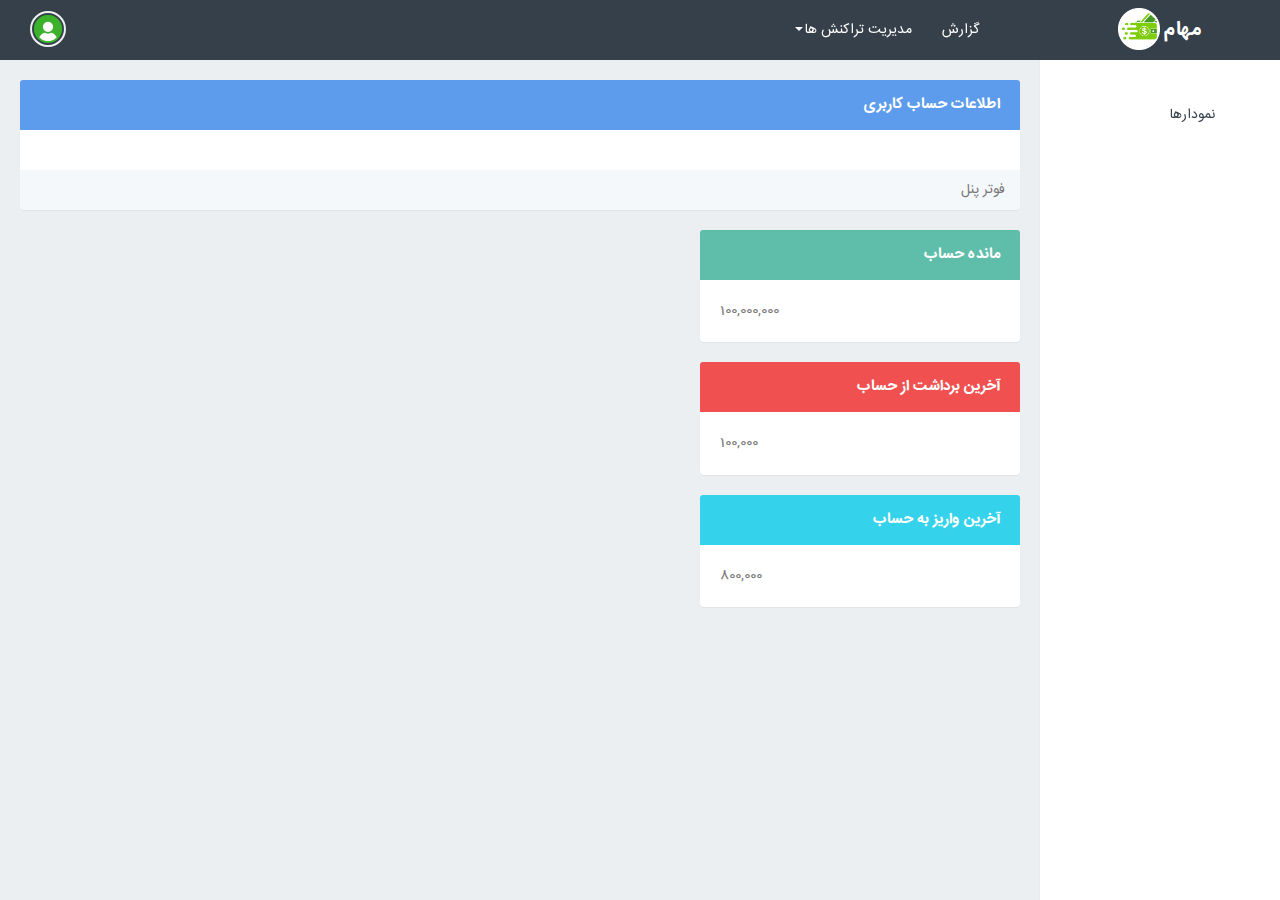
==== index.html @ 2d86f607 "initial commit" ====
<!DOCTYPE html>
<html>

<head>
    <meta charset="utf-8">
    <meta name="viewport" content="width=device-width, initial-scale=1.0">
    <meta name="description" content="A fully featured admin theme which can be used to build CRM, CMS, etc.">
    <meta name="author" content="Coderthemes">

    <link rel="shortcut icon" href="assets/images/favicon_1.png">

    <title>سامانه مدیریت مالی مهام</title>


    <link rel="stylesheet" href="assets/plugins/morris/morris.css">

    <link href="assets/css/bootstrap-rtl.min.css" rel="stylesheet" type="text/css" />
    <link href="assets/css/core.css" rel="stylesheet" type="text/css" />
    <link href="assets/css/components.css" rel="stylesheet" type="text/css" />
    <link href="assets/css/icons.css" rel="stylesheet" type="text/css" />
    <link href="assets/css/pages.css" rel="stylesheet" type="text/css" />
    <link href="assets/css/responsive.css" rel="stylesheet" type="text/css" />

    <script src="assets/js/modernizr.min.js"></script>

</head>

<body class="fixed-left">

    <!-- Begin page -->
    <div id="wrapper">

        <!-- Top Bar Start -->
        <div class="topbar">

            <!-- LOGO -->
            <div class="topbar-left">
                <div class="text-center">
                    <a href="index.html" class="logo"><span></i>مهام</span></a>
                    <!-- Image Logo here -->
                    <a href="index.html" class="logo">
                        <img src="assets/images/logo.png" height="42" />
                    </a>
                </div>
            </div>

            <!-- Button mobile view to collapse sidebar menu -->
            <div class="navbar navbar-default" role="navigation">
                <div class="container">
                    <div class="">
                        <div class="pull-left">
                            <button class="button-menu-mobile open-left waves-effect waves-light">
                                <i class="md md-menu"></i>
                            </button>
                            <span class="clearfix"></span>
                        </div>

                        <ul class="nav navbar-nav hidden-xs">
                            <li><a href="#" class="waves-effect waves-light">گزارش</a></li>
                            <li class="dropdown">
                                <a href="#" class="dropdown-toggle waves-effect waves-light" data-toggle="dropdown"
                                    role="button" aria-haspopup="true" aria-expanded="false">مدیریت تراکنش ها<span
                                        class="caret"></span></a>
                                <ul class="dropdown-menu">
                                    <li><a href="#">ایجاد تراکنش</a></li>
                                    <li><a href="#">مشاهده لیست تراکنش ها</a></li>
                                </ul>
                            </li>
                        </ul>



                        <ul class="nav navbar-nav navbar-right pull-right">
                            <li class="hidden-xs">
                                <a href="#" id="btn-fullscreen" class="waves-effect waves-light"><i
                                        class="icon-size-fullscreen"></i></a>
                            </li>
                            <li class="dropdown top-menu-item-xs">
                                <a href="" class="dropdown-toggle profile waves-effect waves-light"
                                    data-toggle="dropdown" aria-expanded="true"><img src="assets/images/user.png"
                                        alt="user-img" class="img-circle"> </a>
                            </li>
                        </ul>
                    </div>
                    <!--/.nav-collapse -->
                </div>
            </div>
        </div>
        <!-- Top Bar End -->
        <!-- ========== Left Sidebar Start ========== -->

        <div class="left side-menu">
            <div class="sidebar-inner slimscrollleft">
                <!--- Divider -->
                <div id="sidebar-menu">
                    <ul>

                        <li class="has_sub">
                            <a href="javascript:void(0);" class="waves-effect"><i class="ti-bar-chart"></i><span>
                                    نمودارها </span></a>
                            <ul class="list-unstyled">
                                <li><a href="#">نمودار واریز-برداشت</a></li>
                                <li><a href="#">نمودار هزینه ها</a></li>
                            </ul>
                        </li>
                    </ul>

                    <div class="clearfix"></div>
                </div>
                <div class="clearfix"></div>
            </div>
        </div>
        <!-- Left Sidebar End -->
        <div class="content-page">
            <!-- Start content -->
            <div class="content">
                <div class="container">
                    <div class="panel panel-color panel-primary">
                        <div class="panel-heading">
                            <h3 class="panel-title">اطلاعات حساب کاربری</h3>
                        </div>
                        <div class="panel-body">

                        </div>
                        <div class="panel-footer">
                            فوتر پنل
                        </div>
                    </div>
                    <div class="row">
                        <div class="col-lg-4">
                            <div class="panel panel-color panel-custom">
                                <div class="panel-heading">
                                    <h3 class="panel-title"> مانده حساب</h3>
                                </div>
                                <div class="panel-body">
                                    <p style="float:left;">100,000,000</p>
                                </div>
                            </div>
                        </div>
                    </div>
                    <div class="row">
                        <div class="col-lg-4">
                            <div class="panel panel-color panel-danger">
                                <div class="panel-heading">
                                    <h3 class="panel-title">آخرین برداشت از حساب</h3>
                                </div>
                                <div class="panel-body">
                                    <p style="float:left;">100,000</p>
                                </div>
                            </div>
                        </div>
                    </div>
                    <div class="row">
                        <div class="col-lg-4">
                            <div class="panel panel-color panel-info">
                                <div class="panel-heading">
                                    <h3 class="panel-title">آخرین واریز به حساب</h3>
                                </div>
                                <div class="panel-body">
                                    <p style="float:left;">800,000</p>
                                </div>
                            </div>
                        </div>
                    </div>
                </div>
            </div>
        </div>
    </div>


    <script>
        var resizefunc = [];
    </script>

    <!-- jQuery  -->
    <script src="assets/js/jquery.min.js"></script>
    <script src="assets/js/bootstrap-rtl.min.js"></script>
    <script src="assets/js/detect.js"></script>
    <script src="assets/js/fastclick.js"></script>
    <script src="assets/js/jquery.slimscroll.js"></script>
    <script src="assets/js/jquery.blockUI.js"></script>
    <script src="assets/js/waves.js"></script>
    <script src="assets/js/wow.min.js"></script>
    <script src="assets/js/jquery.nicescroll.js"></script>
    <script src="assets/js/jquery.scrollTo.min.js"></script>

    <script src="assets/plugins/jquery-knob/jquery.knob.js"></script>

    <!--Morris Chart-->
    <script src="assets/plugins/morris/morris.min.js"></script>
    <script src="assets/plugins/raphael/raphael-min.js"></script>

    <script src="assets/plugins/peity/jquery.peity.min.js"></script>

    <script src="assets/pages/jquery.dashboard_crm.js"></script>

    <script src="assets/js/jquery.core.js"></script>
    <script src="assets/js/jquery.app.js"></script>

    <script>
        $(function () {
            $(".knob").knob();
        });
    </script>

</html>
---- assets/css/core.css ----
@import url(https://fonts.googleapis.com/css?family=Noto+Sans:400,700);
@import url(https://fonts.googleapis.com/css?family=Source+Sans+Pro:400,600,700,300);
/*
Template Name: UBold Dashboard
Author: CoderThemes
Email: coderthemes@gmail.com
File: Core
*/
/* =============
  == Core List==

   - Common
   - Helper classes
   - Extra
   - Bootstrap Custom
   - Topbar, Leftbar and Rightbar
   - Animation (Some loader)
   - Waves effect
   - Print (Invoice css)

============= */
/* =============
   Common
============= */

  @font-face {
	font-family: 'IRANSans-web';
	src: url('fonts/IRANSansWeb(FaNum)_Bold.eot?#') format('eot'),  /* IE6–8 */
url('fonts/IRANSansWeb(FaNum)_Bold.woff2') format('woff2'),  /* Chrome36+, Opera24+*/
url('fonts/IRANSansWeb(FaNum)_Bold.woff') format('woff');  /* FF3.6+, IE9, Chrome6+, Saf5.1+*/
	font-weight: bold;
}

@font-face {
	font-family: 'IRANSans-web';
	src: url('fonts/IRANSansWeb(FaNum)_Light.eot?#') format('eot'),  /* IE6–8 */
url('fonts/IRANSansWeb(FaNum)_Light.woff2') format('woff2'),  /* Chrome36+, Opera24+*/
url('fonts/IRANSansWeb(FaNum)_Light.woff') format('woff');  /* FF3.6+, IE9, Chrome6+, Saf5.1+*/
	font-weight: 200;
}
@font-face {
	font-family: 'IRANSans-web';
	src: url('fonts/IRANSansWeb(FaNum).eot?#') format('eot'),  /* IE6–8 */
url('fonts/IRANSansWeb(FaNum).woff2') format('woff2'),  /* Chrome36+, Opera24+*/
url('fonts/IRANSansWeb(FaNum).woff') format('woff');  /* FF3.6+, IE9, Chrome6+, Saf5.1+*/
	font-weight: normal;
}

body {
  background: #ebeff2;
  font-family: 'IRANSans-web', 'Helvetica Neue', Helvetica, Arial, IRANSans-web;
  margin: 0;
  overflow-x: hidden;
  color: #797979;
}
html {
  position: relative;
  min-height: 100%;
  background: #ebeff2;
  direction: rtl;
}
h1,
h2,
h3,
h4,
h5,
h6 {
  color: #505458;
  font-family: "IRANSans-web", "Helvetica Neue", Helvetica, Arial, IRANSans-web;
  margin: 10px 0;
}
h1 {
  line-height: 43px;
}
h2 {
  line-height: 35px;
}
h3 {
  line-height: 30px;
}
h3 small {
  color: #444444;
}
h4 {
  line-height: 22px;
}
h4 small {
  color: #444444;
}
h5 {
  font-size: 15px;
}
h5 small {
  color: #444444;
}
p {
  line-height: 1.6;
}
* {
  outline: none !important;
}
b {
  font-weight: 600;
}
a:hover {
  outline: 0;
  text-decoration: none;
}
a:active {
  outline: 0;
  text-decoration: none;
}
a:focus {
  outline: 0;
  text-decoration: none;
}
.container {
  width: auto;
}
.container-alt {
  margin-left: auto;
  margin-right: auto;
  padding-left: 15px;
  padding-right: 15px;
}
/* Footer */
.footer {
  border-top: 1px solid rgba(0, 0, 0, 0.1);
  bottom: 0;
  color: #58666e;
  text-align: left !important;
  padding: 20px 30px;
  position: absolute;
  left: 0;
  right: 240px;
  font-size: 13px;
}
#wrapper {
  height: 100%;
  overflow: hidden;
  width: 100%;
}
.page {
  bottom: 0;
  left: 0;
  right: 0;
  top: 0;
}
/* Page titles */
.page-title {
  font-size: 20px;
  font-weight: 600;
  margin-bottom: 0px;
  margin-top: 7px;
}
.page-title-alt {
  margin-bottom: 23px;
  margin-top: 10px;
}
.page-header {
  border-bottom: 1px solid #DBDDDE;
}
.header-title {
  text-transform: uppercase;
  font-size: 16px;
  font-weight: 600;
  letter-spacing: 0.04em;
  line-height: 16px;
  margin-bottom: 8px;
}
.social-links li a {
  -webkit-border-radius: 50%;
  background: #EFF0F4;
  border-radius: 50%;
  color: #7A7676;
  display: inline-block;
  height: 30px;
  line-height: 30px;
  text-align: center;
  width: 30px;
}
/* =============
   Helper clasess
============= */
.p-0 {
  padding: 0 !important;
}
.p-5 {
  padding: 5px !important;
}
.p-20 {
  padding: 20px !important;
}
.p-30 {
  padding: 30px !important;
}
.p-l-0 {
  padding-right: 0 !important;
}
.p-l-15{padding-left:15px}
.p-r-0 {
  padding-left: 0 !important;
}
.p-r-15{padding-right:15px}
.p-t-0 {
  padding-top: 0 !important;
}
.p-t-10 {
  padding-top: 10px !important;
}
.p-b-0 {
  padding-bottom: 0 !important;
}
.p-b-10 {
  padding-bottom: 10px !important;
}
.p-l-r-10 {
  padding-left: 10px;
  padding-right: 10px;
}
.m-0 {
  margin: 0 !important;
}
.m-r-5 {
  margin-left: 5px !important;
}
.m-r-10 {
  margin-left: 10px !important;
}
.m-r-15 {
  margin-left: 15px !important;
}
.m-l-5 {
  margin-right: 5px !important;
}
.m-l-10 {
  margin-right: 10px !important;
}
.m-l-15 {
  margin-left: 15px !important;
}
.m-t-5 {
  margin-top: 5px !important;
}
.m-t-0 {
  margin-top: 0 !important;
}
.m-t-10 {
  margin-top: 10px !important;
}
.m-t-15 {
  margin-top: 15px !important;
}
.m-t-20 {
  margin-top: 20px !important;
}
.m-t-23 {
  margin-top: 23px !important;
}
.m-t-30 {
  margin-top: 30px !important;
}
.m-t-40 {
  margin-top: 40px !important;
}
.m-b-0 {
  margin-bottom: 0 !important;
}
.m-b-5 {
  margin-bottom: 5px !important;
}
.m-b-10 {
  margin-bottom: 10px !important;
}
.m-b-15 {
  margin-bottom: 15px !important;
}
.m-b-20 {
  margin-bottom: 20px !important;
}
.m-b-30 {
  margin-bottom: 30px !important;
}
.w-xs {
  min-width: 80px;
}
.w-sm {
  min-width: 95px;
}
.w-md {
  min-width: 110px;
}
.w-lg {
  min-width: 140px;
}
.m-h-40 {
  min-height: 40px;
}
.m-h-50 {
  min-height: 50px;
}
.l-h-34 {
  line-height: 34px;
}
.font-600 {
  font-weight: 600;
}
.font-bold {
  font-weight: 700;
}
.font-normal {
  font-weight: normal;
}
.font-light {
  font-weight: 300;
}
.font-13 {
  font-size: 13px !important;
}
.wrapper-md {
  padding: 20px;
}
.pull-in {
  margin-left: -15px;
  margin-right: -15px;
}
.pull-in-card {
  margin-left: -20px !important;
  margin-right: -20px !important;
}
.b-0 {
  border: none !important;
}
.vertical-middle {
  vertical-align: middle;
}
.b-r-0 {
  border-radius: 0px !important;
}
.bx-shadow {
  -moz-box-shadow: 0px 1px 2px 0px rgba(0, 0, 0, 0.1);
  -webkit-box-shadow: 0px 1px 2px 0px rgba(0, 0, 0, 0.1);
  box-shadow: 0px 1px 2px 0px rgba(0, 0, 0, 0.1);
}
.mx-box {
  max-height: 380px;
  min-height: 380px;
}
.thumb-sm {
  height: 32px;
  width: 32px;
}
.thumb-md {
  height: 48px;
  width: 48px;
}
.thumb-lg {
  height: 88px;
  width: 88px;
}
/* =============
   Extras
============= */
/* Table type box */
.table-box {
  display: table;
  height: 100%;
  width: 100%;
}
.table-box .table-detail {
  display: table-cell;
  vertical-align: middle;
}
/* Card Box */
.card-box {
  padding: 20px;
  border: 1px solid rgba(54, 64, 74, 0.05);
  -webkit-border-radius: 5px;
  border-radius: 5px;
  -moz-border-radius: 5px;
  background-clip: padding-box;
  margin-bottom: 20px;
  background-color: #ffffff;
}
/* Grid page */
.grid-structure .grid-container {
  background-color: #f4f8fb;
  margin-bottom: 10px;
  padding: 10px 20px;
}
/* Demo only */
.icon-list-demo div {
  cursor: pointer;
  line-height: 45px;
  white-space: nowrap;
  color: #75798B;
}
.icon-list-demo div:hover {
  color: #ffffff;
}
.icon-list-demo div p {
  margin-bottom: 0px;
  line-height: inherit;
}
.icon-list-demo i {
  -webkit-transition: all 0.2s;
  display: inline-block;
  font-size: 18px;
  margin: 0;
  text-align: center;
  transition: all 0.2s;
  vertical-align: middle;
  width: 40px;
}
.icon-list-demo .col-md-4 {
  -webkit-border-radius: 3px;
  border-radius: 3px;
  -moz-border-radius: 3px;
  background-clip: padding-box;
}
.icon-list-demo .col-md-4:hover {
  background-color: #5fbeaa;
}
.icon-list-demo .col-md-4:hover i {
  -o-transform: scale(2);
  -webkit-transform: scale(2);
  moz-transform: scale(2);
  transform: scale(2);
}
.button-list {
  margin-left: -8px;
  margin-bottom: -12px;
}
.button-list .btn {
  margin-bottom: 12px;
  margin-left: 8px;
}
/* =============
   Bootstrap-custom
============= */
.row {
  margin-right: -10px;
  margin-left: -10px;
}
.col-lg-1,
.col-lg-10,
.col-lg-11,
.col-lg-12,
.col-lg-2,
.col-lg-3,
.col-lg-4,
.col-lg-5,
.col-lg-6,
.col-lg-7,
.col-lg-8,
.col-lg-9,
.col-md-1,
.col-md-10,
.col-md-11,
.col-md-12,
.col-md-2,
.col-md-3,
.col-md-4,
.col-md-5,
.col-md-6,
.col-md-7,
.col-md-8,
.col-md-9,
.col-sm-1,
.col-sm-10,
.col-sm-11,
.col-sm-12,
.col-sm-2,
.col-sm-3,
.col-sm-4,
.col-sm-5,
.col-sm-6,
.col-sm-7,
.col-sm-8,
.col-sm-9,
.col-xs-1,
.col-xs-10,
.col-xs-11,
.col-xs-12,
.col-xs-2,
.col-xs-3,
.col-xs-4,
.col-xs-5,
.col-xs-6,
.col-xs-7,
.col-xs-8,
.col-xs-9 {
  padding-left: 10px;
  padding-right: 10px;
}
.breadcrumb {
  background-color: transparent;
  margin-bottom: 15px;
  padding-top: 10px;
  padding-left: 0px;
}
/* Dropdown */
.dropdown-menu {
  padding: 4px 0;
  transition: all 300ms ease;
  -moz-transition: all 300ms ease;
  -webkit-transition: all 300ms ease;
  -o-transition: all 300ms ease;
  -ms-transition: all 300ms ease;
  border: 0;
  box-shadow: 0 2px 5px 0 rgba(0, 0, 0, 0.26);
}
.dropdown-menu > li > a {
  padding: 6px 20px;
}
.dropdown-menu > .active > a,
.dropdown-menu > .active > a:hover,
.dropdown-menu > .active > a:focus {
  background-color: #f3f3f3;
  color: #36404a;
}
.dropup .dropdown-menu {
  box-shadow: 0px -1px 5px 0 rgba(0, 0, 0, 0.26);
}
/* Close Icon */
.close {
  opacity: .6;
}
/* Background colors */
.bg-custom {
  background-color: #5fbeaa !important;
}
.bg-primary {
  background-color: #5d9cec !important;
}
.bg-success {
  background-color: #81c868 !important;
}
.bg-info {
  background-color: #34d3eb !important;
}
.bg-warning {
  background-color: #ffbd4a !important;
}
.bg-danger {
  background-color: #f05050 !important;
}
.bg-muted {
  background-color: #f4f8fb !important;
}
.bg-inverse {
  background-color: #4c5667 !important;
}
.bg-purple {
  background-color: #7266ba !important;
}
.bg-pink {
  background-color: #fb6d9d !important;
}
.bg-white {
  background-color: #ffffff !important;
}
.bg-lightdark {
  background-color: #f4f8fb !important;
}
/* Text colors */
.text-custom {
  color: #5fbeaa;
}
.text-white {
  color: #ffffff;
}
.text-danger {
  color: #f05050;
}
.text-muted {
  color: #98a6ad;
}
.text-primary {
  color: #5d9cec;
}
.text-warning {
  color: #ffbd4a;
}
.text-success {
  color: #81c868;
}
.text-info {
  color: #34d3eb;
}
.text-inverse {
  color: #4c5667;
}
.text-pink {
  color: #fb6d9d;
}
.text-purple {
  color: #7266ba;
}
.text-dark {
  color: #797979 !important;
}
/* Form components */
textarea.form-control {
  min-height: 90px;
}
.form-control {
  background-color: #FFFFFF;
  border: 1px solid #E3E3E3;
  border-radius: 4px;
  color: #565656;
  padding: 7px 12px;
  height: 38px;
  max-width: 100%;
  -webkit-box-shadow: none;
  box-shadow: none;
  -webkit-transition: all 300ms linear;
  -moz-transition: all 300ms linear;
  -o-transition: all 300ms linear;
  -ms-transition: all 300ms linear;
  transition: all 300ms linear;
}
.form-control:focus {
  background-color: #FFFFFF;
  border: 1px solid #AAAAAA;
  -webkit-box-shadow: none;
  box-shadow: none;
  outline: 0 !important;
  color: #333333;
}
.input-lg {
  height: 46px;
  padding: 10px 16px;
  font-size: 18px;
  line-height: 1.3333333;
  border-radius: 6px;
}
.input-sm {
  height: 30px;
  padding: 5px 10px;
  font-size: 12px;
  line-height: 1.5;
  border-radius: 3px;
}
.form-horizontal .form-group {
  margin-left: -10px;
  margin-right: -10px;
}
.form-control-feedback {
  line-height: 38px !important;
}
.input-group-btn .btn {
  padding: 8px 12px;
}
.input-group-btn .btn-sm {
  padding: 5px 10px;
}
.input-group-btn .btn-lg {
  padding: 10px 17px;
}
/* Labels */
.label {
  font-weight: 600;
  letter-spacing: 0.05em;
  padding: .3em .6em .3em;
}
.label-default {
  background-color: #5fbeaa;
}
.label-primary {
  background-color: #5d9cec;
}
.label-success {
  background-color: #81c868;
}
.label-info {
  background-color: #34d3eb;
}
.label-warning {
  background-color: #ffbd4a;
}
.label-danger {
  background-color: #f05050;
}
.label-purple {
  background-color: #7266ba;
}
.label-pink {
  background-color: #fb6d9d;
}
.label-inverse {
  background-color: #4c5667;
}
/* Badge */
.badge {
  text-transform: uppercase;
  font-weight: 600;
  padding: 3px 5px;
  font-size: 12px;
  margin-top: 1px;
  background-color: #5fbeaa;
}
.badge-xs {
  font-size: 9px;
}
.badge-xs,
.badge-sm {
  -webkit-transform: translate(0, -2px);
  -ms-transform: translate(0, -2px);
  -o-transform: translate(0, -2px);
  transform: translate(0, -2px);
}
.badge-primary {
  background-color: #5d9cec;
}
.badge-success {
  background-color: #81c868;
}
.badge-info {
  background-color: #34d3eb;
}
.badge-warning {
  background-color: #ffbd4a;
}
.badge-danger {
  background-color: #f05050;
}
.badge-purple {
  background-color: #7266ba;
}
.badge-pink {
  background-color: #fb6d9d;
}
.badge-inverse {
  background-color: #4c5667;
}
/* Pagination/ Pager */
.pagination > li:first-child > a,
.pagination > li:first-child > span {
  border-bottom-left-radius: 3px;
  border-top-left-radius: 3px;
}
.pagination > li:last-child > a,
.pagination > li:last-child > span {
  border-bottom-right-radius: 3px;
  border-top-right-radius: 3px;
}
.pagination > li > a,
.pagination > li > span {
  color: #636e7b;
}
.pagination > li > a:hover,
.pagination > li > span:hover,
.pagination > li > a:focus,
.pagination > li > span:focus {
  background-color: #e4e7ea;
}
.pagination-split li {
  margin-left: 5px;
  display: inline-block;
  float: left;
}
.pagination-split li:first-child {
  margin-left: 0;
}
.pagination-split li a {
  -moz-border-radius: 3px;
  -webkit-border-radius: 3px;
  border-radius: 3px;
}
.pagination > .active > a,
.pagination > .active > span,
.pagination > .active > a:hover,
.pagination > .active > span:hover,
.pagination > .active > a:focus,
.pagination > .active > span:focus {
  background-color: #5fbeaa;
  border-color: #5fbeaa;
}
.pager li > a,
.pager li > span {
  -moz-border-radius: 3px;
  -webkit-border-radius: 3px;
  border-radius: 3px;
  color: #636e7b;
}
/* Tabs */
.tabs {
  background-color: #ffffff;
  margin: 0 auto;
  padding: 0px;
  position: relative;
  white-space: nowrap;
  width: 100%;
}
.tabs li.tab {
  background-color: #ffffff;
  display: block;
  float: left;
  margin: 0;
  text-align: center;
}
.tabs li.tab a {
  -moz-transition: color 0.28s ease;
  -ms-transition: color 0.28s ease;
  -o-transition: color 0.28s ease;
  -webkit-transition: color 0.28s ease;
  color: #ee6e73;
  display: block;
  height: 100%;
  text-decoration: none;
  transition: color 0.28s ease;
  width: 100%;
}
.tabs li.tab a.active {
  color: #5fbeaa !important;
}
.tabs .indicator {
  background-color: #5fbeaa;
  bottom: 0;
  height: 2px;
  position: absolute;
  will-change: left, right;
}
.tabs-top .indicator {
  top: 0;
}
.nav-pills li a {
  line-height: 36px !important;
}
.nav-pills li.active a {
  background-color: #5fbeaa !important;
}
.nav-pills li.active a:hover {
  background-color: #5fbeaa !important;
}
.nav-pills li.active a:focus {
  background-color: #5fbeaa !important;
}
.nav.nav-tabs + .tab-content {
  background: #ffffff;
  margin-bottom: 30px;
  padding: 30px;
}
.tabs-vertical-env {
  margin-bottom: 30px;
}
.tabs-vertical-env .tab-content {
  background: #ffffff;
  display: table-cell;
  margin-bottom: 30px;
  padding: 30px;
  vertical-align: top;
}
.tabs-vertical-env .nav.tabs-vertical {
  display: table-cell;
  min-width: 120px;
  vertical-align: top;
  width: 150px;
}
.tabs-vertical-env .nav.tabs-vertical li.active > a {
  background-color: #ffffff;
  border: 0;
}
.tabs-vertical-env .nav.tabs-vertical li > a {
  color: #333333;
  text-align: center;
  white-space: nowrap;
}
.nav.nav-tabs > li.active > a {
  background-color: #ffffff;
  border: 0;
}
.nav.nav-tabs > li > a,
.nav.tabs-vertical > li > a {
  background-color: transparent;
  border-radius: 0;
  border: none;
  color: #505461 !important;
  cursor: pointer;
  line-height: 50px;
  padding-left: 20px;
  padding-right: 20px;
  letter-spacing: 0.03em;
  font-weight: 600;
  text-transform: uppercase;
  font-family: "IRANSans-web", "Open Sans", "Helvetica Neue", Helvetica, Arial, IRANSans-web;
}
.nav.nav-tabs > li > a:hover,
.nav.tabs-vertical > li > a:hover {
  color: #5fbeaa !important;
}
.tab-content {
  box-shadow: 0 1px 1px rgba(0, 0, 0, 0.05);
  color: #777777;
}
.nav.nav-tabs > li:last-of-type a {
  margin-right: 0px;
}
.nav.nav-tabs {
  border-bottom: 0;
  box-shadow: 0 1px 1px rgba(0, 0, 0, 0.05);
}
.navtab-bg {
  background-color: #f4f8fb;
}
.nav-tabs.nav-justified > .active > a,
.nav-tabs.nav-justified > .active > a:hover,
.nav-tabs.nav-justified > .active > a:focus,
.tabs-vertical-env .nav.tabs-vertical li.active > a {
  border: none;
}
.nav-tabs > li.active > a,
.nav-tabs > li.active > a:focus,
.nav-tabs > li.active > a:hover,
.tabs-vertical > li.active > a,
.tabs-vertical > li.active > a:focus,
.tabs-vertical > li.active > a:hover {
  color: #5fbeaa !important;
}
/* List group */
.list-group-item {
  border: 1px solid #ebeff2;
}
/* Dropcap */
.dropcap {
  font-size: 3.1em;
}
.dropcap,
.dropcap-circle,
.dropcap-square {
  display: block;
  float: left;
  font-weight: 400;
  line-height: 36px;
  margin-right: 6px;
  text-shadow: none;
}
/* Alert */
.alert .btn {
  margin-top: 10px;
}
.alert-success {
  background-color: rgba(95, 190, 170, 0.3);
  border-color: rgba(95, 190, 170, 0.4);
  color: #44a692;
}
.alert-success .alert-link {
  color: #358272;
}
.alert-info {
  background-color: rgba(52, 211, 235, 0.2);
  border-color: rgba(52, 211, 235, 0.3);
  color: #34d3eb;
}
.alert-warning {
  background-color: rgba(255, 189, 74, 0.2);
  border-color: rgba(255, 189, 74, 0.3);
  color: #ffbd4a;
}
.alert-danger {
  background-color: rgba(240, 80, 80, 0.2);
  border-color: rgba(240, 80, 80, 0.3);
  color: #f05050;
}
/* Modals */
.modal .modal-dialog .modal-content {
  -moz-box-shadow: none;
  -webkit-box-shadow: none;
  border-color: #DDDDDD;
  border-radius: 2px;
  box-shadow: none;
  padding: 25px;
}
.modal .modal-dialog .modal-content .modal-header {
  border-bottom-width: 2px;
  margin: 0;
  padding: 0;
  padding-bottom: 15px;
}
.modal .modal-dialog .modal-content .modal-body {
  padding: 20px 0;
}
.modal .modal-dialog .modal-content .modal-footer {
  padding: 0;
  padding-top: 15px;
}
.modal-full {
  width: 98%;
}
.modal-content .nav.nav-tabs + .tab-content {
  margin-bottom: 0px;
}
.modal-content .panel-group {
  margin-bottom: 0px;
}
.modal-content .panel {
  border-top: none;
}
/* Custom-modal */
.modal-demo {
  background-color: #FFF;
  width: 600px;
  -webkit-border-radius: 4px;
  border-radius: 4px;
  -moz-border-radius: 4px;
  background-clip: padding-box;
  display: none;
}
.modal-demo .close {
  position: absolute;
  top: 15px;
  left: 25px;
  color: #eeeeee;
}
.custom-modal-title {
  padding: 15px 25px 15px 25px;
  line-height: 22px;
  font-size: 18px;
  background-color: #36404a;
  color: #ffffff;
  text-align: right;
  margin: 0px;
}
.custom-modal-text {
  padding: 20px;
}
.custombox-modal-flash .close,
.custombox-modal-rotatedown .close {
  top: 20px;
  z-index: 9999;
}
/* Tabs-Accordions */
.tabs-vertical-env .tab-content {
  margin-bottom: 0px;
}
.table > thead > tr > td.middle-align,
.table > tbody > tr > td.middle-align,
.table > .tfood > tr > td.middle-align,
.table > thead > tr > th.middle-align,
.table > tbody > tr > th.middle-align,
.table > .tfood > tr > th.middle-align {
  vertical-align: middle;
}
.list-group-item.active,
.list-group-item.active:hover,
.list-group-item.active:focus {
  background-color: #5fbeaa;
  border-color: #5fbeaa;
}
.nav-pills > .active > a > .badge {
  color: #5fbeaa;
}
.has-success .form-control {
  border-color: #81c868;
  box-shadow: none !important;
}
.has-warning .form-control {
  border-color: #ffbd4a;
  box-shadow: none !important;
}
.has-error .form-control {
  border-color: #f05050;
  box-shadow: none !important;
}
.input-group-addon {
  border-radius: 2px;
  border: 1px solid #eeeeee;
}
/* Tooltips */
.tooltip-inner {
  border-radius: 1px;
  padding: 6px 10px;
}
.jqstooltip {
  -webkit-box-sizing: content-box;
  -moz-box-sizing: content-box;
  box-sizing: content-box;
  width: auto!important;
  height: auto!important;
}
/* Popover */
.popover {
  font-family: inherit;
  border: none;
  direction: rtl;
  right: auto;
  -webkit-border-radius: 3px;
  border-radius: 3px;
  -moz-border-radius: 3px;
  background-clip: padding-box;
}
.popover .popover-title {
  background-color: transparent;
  color: #5fbeaa;
  font-weight: 600;
}
.popover.right > .arrow {
  border-left-color: transparent;
  border-right-color: transparent;
  left: -10px;
  right: auto;
}
/* Code */
code {
  color: #5d9cec;
  background-color: #f4f8fb;
  border-radius: 4px;
}
/* Pre */
pre {
  background-color: #f4f8fb;
  border: 1px solid #d4d8da;
}
/* Well */
.well {
  background-color: #f4f8fb;
  border: 1px solid #e4e4e4;
}
/* Carousel */
.carousel-control {
  width: 10%;
}
.carousel-control span {
  position: absolute;
  top: 50%;
  /* pushes the icon in the middle of the height */
  z-index: 5;
  display: inline-block;
  font-size: 30px;
}
.carousel-control.left {
  left: 0;
  right: auto;
}
/* Owl */
.slider-bg {
  background-size: cover !important;
  padding: 5.5% 4.5%;
}
/* Media */
.media {
  margin-bottom: 20px;
}
.media .media-heading {
  font-weight: 600;
  font-size: 16px;
}
.media:last-of-type {
  margin-bottom: 0px;
}
/*===================================
   Topbar,Left-sidebar,Right-sidebar
  ===================================*/
.topbar {
  left: 0px;
  position: fixed;
  right: 0;
  top: 0px;
  z-index: 999;
}
.topbar .topbar-left {
  float: right;
  position: relative;
  width: 240px;
  z-index: 1;
}
.topbar .topbar-left-sm {
  width: 180px;
}
.logo {
  color: #ffffff !important;
  font-size: 20px;
  font-weight: 700;
  letter-spacing: .05em;
  line-height: 60px;
  text-transform: uppercase;
}
.logo h1 {
  height: 50px;
  margin: 0px auto;
  text-align: center;
}
.logo i {
  color: #5fbeaa;
}
.logo .icon-c-logo {
  display: none;
}
.navbar-default {
  background-color: #36404a;
  border-radius: 0;
  border: none;
  margin-bottom: 0;
}
.navbar-default .navbar-nav > .open > a {
  background-color: rgba(255, 255, 255, 0.1);
}
.navbar-default .navbar-nav > .open > a:focus {
  background-color: rgba(255, 255, 255, 0.1);
}
.navbar-default .navbar-nav > .open > a:hover {
  background-color: rgba(255, 255, 255, 0.1);
}
.navbar-default .badge {
  position: absolute;
  top: 12px;
  right: 7px;
}
.nav > li > a {
  color: #ffffff !important;
  line-height: 60px;
  padding: 0 15px;
  position: relative;
}
.nav > li > a i {
  font-size: 16px;
}
.profile img {
  border: 2px solid #edf0f0;
  height: 36px;
  width: 36px;
}
.dropdown-menu-lg {
  width: 300px;
}
.dropdown-menu-lg .list-group {
  margin-bottom: 0;
}
.dropdown-menu-lg .list-group-item {
  border: none;
  padding: 10px 20px;
}
.dropdown-menu-lg .media-heading {
  margin-bottom: 0;
}
.dropdown-menu-lg .media-body p {
  color: #828282;
}
.notification-list {
  max-height: 230px;
}
.notification-list em {
  width: 30px;
  text-align: center;
  height: 30px;
  line-height: 28px;
  border-radius: 50%;
  margin-top: 4px;
}
.notification-list .media-body {
  display: inherit;
  width: auto;
  overflow: hidden;
  margin-left: 50px;
}
.notification-list .media-body h5 {
  text-overflow: ellipsis;
  white-space: nowrap;
  display: block;
  width: 100%;
  font-weight: normal;
  overflow: hidden;
}
.notifi-title {
  border-bottom: 1px solid rgba(0, 0, 0, 0.1);
  font-size: 15px;
  text-transform: uppercase;
  font-weight: 600;
  padding: 11px 20px 15px;
  color: #4c5667;
  font-family: "IRANSans-web", "Helvetica Neue", Helvetica, Arial, IRANSans-web;
}
.noti-primary {
  color: #5d9cec;
  border: 2px solid #5d9cec;
}
.noti-success {
  color: #81c868;
  border: 2px solid #81c868;
}
.noti-info {
  color: #34d3eb;
  border: 2px solid #34d3eb;
}
.noti-warning {
  color: #ffbd4a;
  border: 2px solid #ffbd4a;
}
.noti-danger {
  color: #f05050;
  border: 2px solid #f05050;
}
.noti-dark {
  color: #36404a;
  border: 2px solid #36404a;
}
.noti-purple {
  color: #7266ba;
  border: 2px solid #7266ba;
}
.noti-pink {
  color: #fb6d9d;
  border: 2px solid #fb6d9d;
}
.noti-custom {
  color: #5fbeaa;
  border: 2px solid #5fbeaa;
}
.noti-inverse {
  color: #4c5667;
  border: 2px solid #4c5667;
}
.navbar-nav {
  margin: 0;
}
.side-menu {
  bottom: 0;
  top: 0;
  width: 240px;
  z-index: 2;
}
.side-menu.left {
  background: #ffffff;
  box-shadow: 0 1px 1px rgba(0, 0, 0, 0.1);
  position: absolute;
  top: 60px;
}
body.fixed-left .side-menu.left {
  bottom: 50px;
  height: 100%;
  margin-bottom: -70px;
  margin-top: 0;
  padding-bottom: 70px;
  position: fixed;
}
.content-page {
  margin-right: 240px;
  overflow: hidden;
}
.content-page > .content {
  margin-bottom: 60px;
  margin-top: 60px;
  padding: 20px 5px 15px 5px;
}
.button-menu-mobile {
  background: transparent;
  border: none;
  color: rgba(255, 255, 255, 0.7);
  font-size: 20px;
  line-height: 60px;
  padding: 0 15px;
}
.button-menu-mobile:hover {
  color: #ffffff;
}
.sidebar-inner {
  height: 100%;
}
#sidebar-menu,
#sidebar-menu ul,
#sidebar-menu li,
#sidebar-menu a {
  border: 0;
  font-weight: normal;
  line-height: 1;
  list-style: none;
  margin: 0;
  padding: 0;
  position: relative;
  text-decoration: none;
}
#sidebar-menu {
  padding-bottom: 30px;
  padding-top: 30px;
  width: 100%;
}
#sidebar-menu .nav > li > a .badge {
  position: absolute;
  right: 10px;
  top: 12px;
}
#sidebar-menu a {
  line-height: 1.3;
}
#sidebar-menu ul ul {
  display: none;
}
#sidebar-menu ul ul li {
  border-top: 0;
}
#sidebar-menu ul ul li.active a {
  color: #5fbeaa;
}
#sidebar-menu ul ul a {
  color: #75798B;
  display: block;
  padding: 10px 65px 10px 20px;
}
#sidebar-menu ul ul a:hover {
  color: #5fbeaa;
}
#sidebar-menu ul ul a i {
  margin-right: 5px;
}
#sidebar-menu ul ul ul a {
  padding-left: 80px;
}
#sidebar-menu .label {
  margin-top: 2px;
}
#sidebar-menu .subdrop {
  background: #f4f8fb !important;
  border-right: 3px solid #5fbeaa;
  color: #5fbeaa !important;
}
#sidebar-menu > ul > li > a {
  color: #36404a;
  display: block;
  padding: 12px 20px;
  margin: 4px 0;
  border-right: 3px solid #ffffff;
}
#sidebar-menu > ul > li > a:hover {
  color: #5fbeaa;
  text-decoration: none;
}
#sidebar-menu > ul > li > a > span {
  vertical-align: middle;
}
#sidebar-menu ul li .menu-arrow {
  -webkit-transition: -webkit-transform 0.15s;
  -o-transition: -o-transform 0.15s;
  transition: transform .15s;
  position: absolute;
  left: 15px;
  display: inline-block;
  font-family: 'Material Design Iconic Font';
  text-rendering: auto;
  line-height: 18px;
  font-size: 16px;
  -webkit-font-smoothing: antialiased;
  -moz-osx-font-smoothing: grayscale;
  -webkit-transform: translate(0, 0);
  -ms-transform: translate(0, 0);
  -o-transform: translate(0, 0);
  transform: translate(0, 0);
  color: #98a6ad;
}
#sidebar-menu ul li .menu-arrow:before {
  content: "\f1b5";
}
#sidebar-menu ul li a.subdrop .menu-arrow {
  -ms-transform: rotate(-90deg);
  -webkit-transform: rotate(-90deg);
  -o-transform: rotate(-90deg);
  transform: rotate(-90deg);
}
#sidebar-menu ul li a i {
  display: inline-block;
  font-size: 16px;
  line-height: 17px;
  margin-right: 3px;
  margin-left: 15px;
  text-align: center;
  vertical-align: middle;
  width: 20px;
}
#sidebar-menu ul li a i.md {
  font-size: 18px;
}
#sidebar-menu > ul > li > a > i.i-right {
  float: left;
  margin: 3px 0 0 0;
}
#sidebar-menu > ul > li > a.active {
  background: #f4f8fb !important;
  border-right: 3px solid #5fbeaa;
  color: #5fbeaa !important;
}
.menu-title {
  padding: 12px 20px !important;
  letter-spacing: .035em;
  pointer-events: none;
  cursor: default;
  font-size: 13px;
}
/* Small Menu */
.side-menu-sm {
  width: 180px;
  text-align: center;
}
.side-menu-sm #sidebar-menu > ul > li > a > i {
  display: block;
  font-size: 18px;
  line-height: 24px;
  width: 100%;
  margin: 0;
}
.side-menu-sm #sidebar-menu ul ul a {
  padding: 10px 20px 10px 20px;
}
.side-menu-sm + .content-page .footer {
  right: 180px;
}
#wrapper.enlarged .side-menu-sm {
  text-align: right;
}
#wrapper.enlarged .side-menu-sm #sidebar-menu ul li a i {
  display: inline-block;
  font-size: 18px;
  line-height: 17px;
  margin-left: 3px;
  margin-right: 15px;
  vertical-align: middle;
  width: 20px;
}
.side-menu-sm + .content-page {
  margin-right: 180px;
}
/* Header 2 */
.page-header-2 {
  background: #E3E7EC;
  border-bottom: 1px solid #dee2e8;
  margin: -25px -20px 22px -20px;
  padding: 25px 20px 0 20px;
}
#wrapper.enlarged .menu-title,
#wrapper.enlarged .menu-arrow {
  display: none !important;
}
#wrapper.enlarged #sidebar-menu ul ul {
  border: 2px solid #f4f8fb;
  margin-top: -5px;
  padding-top: 5px;
  z-index: 9999;
  background-color: #ffffff;
}
#wrapper.enlarged .left.side-menu {
  width: 70px;
  z-index: 5;
}
#wrapper.enlarged .left.side-menu #sidebar-menu > ul > li > a {
  padding: 15px 20px;
}
#wrapper.enlarged .left.side-menu #sidebar-menu > ul > li > a:hover {
  background: #f4f8fb!important;
}
#wrapper.enlarged .left.side-menu #sidebar-menu > ul > li > a:active {
  background: #f4f8fb!important;
}
#wrapper.enlarged .left.side-menu #sidebar-menu > ul > li > a:focus {
  background: #f4f8fb!important;
}
#wrapper.enlarged .left.side-menu #sidebar-menu > ul > li > a i {
  margin-left: 40px !important;
  margin-right: 2px;
  font-size: 20px;
}
#wrapper.enlarged .left.side-menu .label {
  position: absolute;
  top: 5px;
  right: 35px;
  text-indent: 0;
  display: block !important;
  padding: .2em .6em .3em !important;
}
#wrapper.enlarged .left.side-menu #sidebar-menu ul > li {
  position: relative;
  white-space: nowrap;
}
#wrapper.enlarged .left.side-menu #sidebar-menu ul > li:hover > a {
  position: relative;
  width: 260px;
  background: #f4f8fb;
  color: #5fbeaa;
  border-color: #5fbeaa;
}
#wrapper.enlarged .left.side-menu #sidebar-menu ul > li:hover > ul {
  display: block;
  right: 70px;
  position: absolute;
  width: 190px;
}
#wrapper.enlarged .left.side-menu #sidebar-menu ul > li:hover > ul a {
  background: #ffffff;
  box-shadow: none;
  padding-right: 15px;
  position: relative;
  width: 186px;
  z-index: 6;
}
#wrapper.enlarged .left.side-menu #sidebar-menu ul > li:hover > ul a:hover {
  color: #5fbeaa;
}
#wrapper.enlarged .left.side-menu #sidebar-menu ul > li:hover a span {
  display: inline;
}
#wrapper.enlarged .left.side-menu #sidebar-menu li .show-menu + ul {
  display: block;
  left: 70px;
  position: absolute;
  width: 190px;
}
#wrapper.enlarged .left.side-menu #sidebar-menu li .show-menu + ul a {
  background: #ffffff;
  box-shadow: none;
  padding-left: 15px;
  position: relative;
  width: 186px;
  z-index: 6;
}
#wrapper.enlarged .left.side-menu #sidebar-menu li .show-menu + ul a:hover {
  color: #5fbeaa;
}
#wrapper.enlarged .left.side-menu #sidebar-menu a.subdrop {
  color: #5fbeaa !important;
}
#wrapper.enlarged .left.side-menu #sidebar-menu ul > li > ul {
  display: none;
}
#wrapper.enlarged .left.side-menu #sidebar-menu ul ul li:hover > ul {
  display: block;
  left: 190px;
  margin-top: -36px;
  position: absolute;
  width: 190px;
}
#wrapper.enlarged .left.side-menu #sidebar-menu ul ul li > a span.pull-right {
  -ms-transform: rotate(270deg);
  -webkit-transform: rotate(270deg);
  position: absolute;
  right: 20px;
  top: 12px;
  transform: rotate(270deg);
}
#wrapper.enlarged .left.side-menu #sidebar-menu ul ul li.active a {
  color: #5fbeaa;
}
#wrapper.enlarged .left.side-menu #sidebar-menu ul > li > a span {
  display: none;
  padding-left: 10px;
}
#wrapper.enlarged .left.side-menu .user-details {
  display: none;
}
#wrapper.enlarged .content-page {
  margin-right: 70px;
}
#wrapper.enlarged .footer {
  right: 70px;
}
#wrapper.enlarged .topbar .topbar-left {
  width: 70px !important;
}
#wrapper.enlarged .topbar .topbar-left .logo span {
  display: none;
  opacity: 0;
}
#wrapper.enlarged .topbar .topbar-left .logo .icon-c-logo {
  display: block;
  line-height: 60px;
}
#wrapper.enlarged #sidebar-menu > ul > li:hover > a.open :after {
  display: none;
}
#wrapper.enlarged #sidebar-menu > ul > li:hover > a.active :after {
  display: none;
}
#wrapper.enlarged .tips-box {
  display: none;
}
.tips-box .portlet {
  -webkit-box-shadow: 0px 0px 7px 1px rgba(0, 0, 0, 0.05);
  -moz-box-shadow: 0px 0px 7px 1px rgba(0, 0, 0, 0.05);
  box-shadow: 0px 0px 7px 1px rgba(0, 0, 0, 0.05);
}
.user-details {
  padding: 20px;
  padding-bottom: 0px;
  position: relative;
}
.user-details img {
  position: relative;
  z-index: 9999;
}
.user-details .user-info {
  color: #444444;
  margin-left: 60px;
  position: relative;
  z-index: 99999;
}
.user-details .user-info a.dropdown-toggle {
  color: #797979;
  display: block;
  font-family: 'Roboto', IRANSans-web;
  font-size: 16px;
  font-weight: 600;
  padding-top: 5px;
}
#wrapper.right-bar-enabled .right-bar {
  left: 0;
}
/* Right sidebar */
.side-bar.right-bar {
  float: right !important;
  left: -266px;
  top: 60px;
}
.side-bar {
  -moz-transition: all 200ms ease-out;
  -webkit-transition: all 200ms ease-out;
  background-color: #ffffff;
  box-shadow: 0px 0px 8px 1px rgba(0, 0, 0, 0.1);
  display: block;
  float: left;
  height: 100%;
  overflow-y: auto;
  position: fixed;
  transition: all 200ms ease-out;
  width: 240px;
}
.right-bar {
  background: #ffffff !important;
  z-index: 99 !important;
}
.right-bar h4 {
  border-bottom: 1px solid #eeeeee;
  padding-bottom: 10px;
}
.contact-list {
  max-height: 600px;
}
.contact-list .list-group-item {
  border: none;
}
.contact-list .list-group-item:hover {
  background: #ebeff2;
}
.contact-list i.offline {
  color: #f05050 !important;
}
.contact-list i.away {
  color: #ffbd4a;
}
.contacts-list .avatar {
  display: inline-block;
  float: right;
  margin-left: 5px;
  width: 30px;
}
.contacts-list .avatar img {
  border-radius: 50%;
  width: 100%;
}
.contacts-list .list-group-item span.name {
  color: #707780;
  display: inline-block;
  float: right;
  overflow: hidden;
  padding-right: 5px;
  padding-top: 6px;
  text-overflow: ellipsis;
  white-space: nowrap;
  width: 130px;
}
.contacts-list i {
  color: #7a8c9a;
  float: left;
  font-size: 9px;
  line-height: 30px;
}
.contacts-list i.online {
  color: #a0d269;
}
.contacts-list i.offline {
  color: #f05050 !important;
}
.contacts-list i.away {
  color: #ffbd4a;
}
.app-search {
  position: relative;
  margin: 15px 10px 15px 0;
}
.app-search a {
  position: absolute;
  top: 5px;
  left: 20px;
  color: #c4c4cd;
}
.app-search .form-control,
.app-search .form-control:focus {
  border: none;
  font-size: 13px;
  color: #ffffff;
  padding-right: 20px;
  padding-left: 40px;
  background: rgba(255, 255, 255, 0.1);
  box-shadow: none;
  border-radius: 30px;
  height: 30px;
  font-weight: 600;
  width: 180px;
}
/* =============
   Animation
============= */
/* Bounce 1 */
@-webkit-keyframes cd-bounce-1 {
  0% {
    opacity: 0;
    -webkit-transform: scale(0.5);
  }
  60% {
    opacity: 1;
    -webkit-transform: scale(1.2);
  }
  100% {
    -webkit-transform: scale(1);
  }
}
@-moz-keyframes cd-bounce-1 {
  0% {
    opacity: 0;
    -moz-transform: scale(0.5);
  }
  60% {
    opacity: 1;
    -moz-transform: scale(1.2);
  }
  100% {
    -moz-transform: scale(1);
  }
}
@-o-keyframes cd-bounce-1 {
  0% {
    opacity: 0;
    -o-transform: scale(0.5);
  }
  60% {
    opacity: 1;
    -o-transform: scale(1.2);
  }
  100% {
    -o-transform: scale(1);
  }
}
@keyframes cd-bounce-1 {
  0% {
    opacity: 0;
    -webkit-transform: scale(0.5);
    -moz-transform: scale(0.5);
    -ms-transform: scale(0.5);
    -o-transform: scale(0.5);
    transform: scale(0.5);
  }
  60% {
    opacity: 1;
    -webkit-transform: scale(1.2);
    -moz-transform: scale(1.2);
    -ms-transform: scale(1.2);
    -o-transform: scale(1.2);
    transform: scale(1.2);
  }
  100% {
    opacity: 1;
    -webkit-transform: scale(1);
    -moz-transform: scale(1);
    -ms-transform: scale(1);
    -o-transform: scale(1);
    transform: scale(1);
  }
}
/* Bounce 2 */
@-webkit-keyframes cd-bounce-2 {
  0% {
    opacity: 0;
    -webkit-transform: translateX(-100px);
  }
  60% {
    opacity: 1;
    -webkit-transform: translateX(20px);
  }
  100% {
    -webkit-transform: translateX(0);
  }
}
@-moz-keyframes cd-bounce-2 {
  0% {
    opacity: 0;
    -moz-transform: translateX(-100px);
  }
  60% {
    opacity: 1;
    -moz-transform: translateX(20px);
  }
  100% {
    -moz-transform: translateX(0);
  }
}
@-o-keyframes cd-bounce-2 {
  0% {
    opacity: 0;
    -o-transform: translateX(-100px);
  }
  60% {
    opacity: 1;
    -o-transform: translateX(20px);
  }
  100% {
    opacity: 1;
    -o-transform: translateX(0);
  }
}
@keyframes cd-bounce-2 {
  0% {
    opacity: 0;
    -webkit-transform: translateX(-100px);
    -moz-transform: translateX(-100px);
    -ms-transform: translateX(-100px);
    -o-transform: translateX(-100px);
    transform: translateX(-100px);
  }
  60% {
    opacity: 1;
    -webkit-transform: translateX(20px);
    -moz-transform: translateX(20px);
    -ms-transform: translateX(20px);
    -o-transform: translateX(20px);
    transform: translateX(20px);
  }
  100% {
    opacity: 1;
    -webkit-transform: translateX(0);
    -moz-transform: translateX(0);
    -ms-transform: translateX(0);
    -o-transform: translateX(0);
    transform: translateX(0);
  }
}
/* Dropdown */
@-webkit-keyframes dropdownOpen {
  0% {
    opacity: 0;
    -webkit-transform: scale(0);
  }
  100% {
    -webkit-transform: scale(1);
  }
}
@-moz-keyframes dropdownOpen {
  0% {
    opacity: 0;
    -moz-transform: scale(0);
  }
  100% {
    -moz-transform: scale(1);
  }
}
@-o-keyframes dropdownOpen {
  0% {
    opacity: 0;
    -o-transform: scale(0);
  }
  100% {
    -o-transform: scale(1);
  }
}
@keyframes dropdownOpen {
  0% {
    opacity: 0;
    -webkit-transform: scale(0);
    -moz-transform: scale(0);
    -ms-transform: scale(0);
    -o-transform: scale(0);
    transform: scale(0);
  }
  100% {
    opacity: 1;
    -webkit-transform: scale(1);
    -moz-transform: scale(1);
    -ms-transform: scale(1);
    -o-transform: scale(1);
    transform: scale(1);
  }
}
/* Progressbar Animated */
@-webkit-keyframes animationProgress {
  from {
    width: 0;
  }
}
@keyframes animationProgress {
  from {
    width: 0;
  }
}
/* Portlets loader */
@-webkit-keyframes loaderAnimate {
  0% {
    -webkit-transform: rotate(0deg);
  }
  100% {
    -webkit-transform: rotate(220deg);
  }
}
@-moz-keyframes loaderAnimate {
  0% {
    -moz-transform: rotate(0deg);
  }
  100% {
    -moz-transform: rotate(220deg);
  }
}
@-o-keyframes loaderAnimate {
  0% {
    -o-transform: rotate(0deg);
  }
  100% {
    -o-transform: rotate(220deg);
  }
}
@keyframes loaderAnimate {
  0% {
    transform: rotate(0deg);
  }
  100% {
    transform: rotate(220deg);
  }
}
@-webkit-keyframes loaderAnimate2 {
  0% {
    box-shadow: inset #555 0 0 0 8px;
    -webkit-transform: rotate(-140deg);
  }
  50% {
    box-shadow: inset #555 0 0 0 2px;
  }
  100% {
    box-shadow: inset #555 0 0 0 8px;
    -webkit-transform: rotate(140deg);
  }
}
@-moz-keyframes loaderAnimate2 {
  0% {
    box-shadow: inset #555 0 0 0 8px;
    -moz-transform: rotate(-140deg);
  }
  50% {
    box-shadow: inset #555 0 0 0 2px;
  }
  100% {
    box-shadow: inset #555 0 0 0 8px;
    -moz-transform: rotate(140deg);
  }
}
@-o-keyframes loaderAnimate2 {
  0% {
    box-shadow: inset #555 0 0 0 8px;
    -o-transform: rotate(-140deg);
  }
  50% {
    box-shadow: inset #555 0 0 0 2px;
  }
  100% {
    box-shadow: inset #555 0 0 0 8px;
    -o-transform: rotate(140deg);
  }
}
@keyframes loaderAnimate2 {
  0% {
    box-shadow: inset #555 0 0 0 8px;
    -webkit-transform: rotate(-140deg);
    -moz-transform: rotate(-140deg);
    -ms-transform: rotate(-140deg);
    transform: rotate(-140deg);
  }
  50% {
    box-shadow: inset #555 0 0 0 2px;
  }
  100% {
    box-shadow: inset #555 0 0 0 8px;
    -webkit-transform: rotate(140deg);
    -moz-transform: rotate(140deg);
    -ms-transform: rotate(140deg);
    transform: rotate(140deg);
  }
}
@keyframes loaderAnimate2 {
  0% {
    box-shadow: inset #999 0 0 0 17px;
    transform: rotate(-140deg);
  }
  50% {
    box-shadow: inset #999 0 0 0 2px;
  }
  100% {
    box-shadow: inset #999 0 0 0 17px;
    transform: rotate(140deg);
  }
}
/*!
 * Waves v0.6.0
 * http://fian.my.id/Waves
 *
 * Copyright 2014 Alfiana E. Sibuea and other contributors
 * Released under the MIT license
 * https://github.com/fians/Waves/blob/master/LICENSE
 */
.waves-effect {
  position: relative;
  cursor: pointer;
  display: inline-block;
  overflow: hidden;
  -webkit-user-select: none;
  -moz-user-select: none;
  -ms-user-select: none;
  user-select: none;
  -webkit-tap-highlight-color: transparent;
  vertical-align: middle;
  z-index: 1;
  will-change: opacity, transform;
  -webkit-transition: all 0.3s ease-out;
  -moz-transition: all 0.3s ease-out;
  -o-transition: all 0.3s ease-out;
  -ms-transition: all 0.3s ease-out;
  transition: all 0.3s ease-out;
}
.waves-effect .waves-ripple {
  position: absolute;
  border-radius: 50%;
  width: 20px;
  height: 20px;
  margin-top: -10px;
  margin-left: -10px;
  opacity: 0;
  background: rgba(0, 0, 0, 0.2);
  -webkit-transition: all 0.7s ease-out;
  -moz-transition: all 0.7s ease-out;
  -o-transition: all 0.7s ease-out;
  -ms-transition: all 0.7s ease-out;
  transition: all 0.7s ease-out;
  -webkit-transition-property: -webkit-transform, opacity;
  -moz-transition-property: -moz-transform, opacity;
  -o-transition-property: -o-transform, opacity;
  transition-property: transform, opacity;
  -webkit-transform: scale(0);
  -moz-transform: scale(0);
  -ms-transform: scale(0);
  -o-transform: scale(0);
  transform: scale(0);
  pointer-events: none;
}
.waves-effect.waves-light .waves-ripple {
  background-color: rgba(255, 255, 255, 0.45);
}
.waves-effect.waves-red .waves-ripple {
  background-color: rgba(244, 67, 54, 0.7);
}
.waves-effect.waves-yellow .waves-ripple {
  background-color: rgba(255, 235, 59, 0.7);
}
.waves-effect.waves-orange .waves-ripple {
  background-color: rgba(255, 152, 0, 0.7);
}
.waves-effect.waves-purple .waves-ripple {
  background-color: rgba(156, 39, 176, 0.7);
}
.waves-effect.waves-green .waves-ripple {
  background-color: rgba(76, 175, 80, 0.7);
}
.waves-effect.waves-teal .waves-ripple {
  background-color: rgba(0, 150, 136, 0.7);
}
.waves-notransition {
  -webkit-transition: none !important;
  -moz-transition: none !important;
  -o-transition: none !important;
  -ms-transition: none !important;
  transition: none !important;
}
.waves-circle {
  -webkit-transform: translateZ(0);
  -moz-transform: translateZ(0);
  -ms-transform: translateZ(0);
  -o-transform: translateZ(0);
  transform: translateZ(0);
  text-align: center;
  width: 2.5em;
  height: 2.5em;
  line-height: 2.5em;
  border-radius: 50%;
  -webkit-mask-image: none;
}
.waves-input-wrapper {
  border-radius: 0.2em;
  vertical-align: bottom;
}
.waves-input-wrapper .waves-button-input {
  position: relative;
  top: 0;
  left: 0;
  z-index: 1;
}
.waves-block {
  display: block;
}
/* =============
   Print css
============= */
@media print {
  .logo,
  .breadcrumb,
  .page-title,
  .footer {
    display: none;
    margin: 0;
    padding: 0;
  }
  .left,
  .right-bar {
    display: none;
  }
  .content {
    margin-top: 0;
    padding-top: 0;
  }
  .content-page {
    margin-right: 0;
    margin-top: 0;
  }
}
/* RTL */
.pull-right,
.navbar-right {
  float: left !important;
}
.pull-left,
.navbar-left {
  float: right !important;
}
.text-right {
  text-align: left;
}
.text-left {
  text-align: right;
}
.pull-right > .dropdown-menu {
  left: 0;
  right: auto;
}
@media (min-width: 768px) {
  .navbar-right .dropdown-menu {
    left: 0;
    right: auto;
  }
}
.datepicker-dropdown,
.colorpicker,
.bootstrap-timepicker-widget.dropdown-menu {
  right: auto;
}

/*DashAli*/
@media (min-width: 769px) {
	.account-pic{float:right;margin-left:15px}
	.financial-documents-form .academic-year{float:left}
	}
@media (max-width: 768px) {
	.account-detail,
	.account-pic{text-align:center}
	}
.account-detail .btn i{vertical-align:middle}
.account-id-search a{position: absolute; top: 35px; left: 20px; color: #c4c4cd;}
.financial-documents-form .panel{
	border-width: 0 1px 1px 1px;
	border-color: #ddd;
	border-style: solid;
	margin: 15px auto;
}
.select2 span{direction:rtl}
.select2-results li{text-align:right}
.select2-container--krajee .select2-selection--single .select2-selection__arrow{
	border-width: 0 1px 0 0 !important;
		border-right-width: 1px;
	border-right: 1px solid #ddd !important;
	left: 1px;
	right: auto !important;
	border-radius: 4px 0px 0px 4px !important;
	height: 36px !important;
	background-color: #ebeff2;
}
.select2-container--krajee .select2-search--dropdown .select2-search__field{
	background-position-x: 8px !important;
	direction: rtl;
}
.select2-container--krajee .select2-selection--single{
	padding:6px 12px 6px 24px !important
	}
html .select2-container--open .select2-selection--single .select2-selection__arrow b{
	border-width: 0 4px 6px 4px !important;
}
.account-admin-chart{
	overflow: hidden;
	max-height: 444px;
}
a.search-btn{
	top: -28px;
    float: left;
    position: relative;
    left: 7px;
	}
.summary{text-align:left}
.top-menu-item-xs .dropdown-menu{right:auto;left:0}
@media (max-width: 767px){
.navbar-nav .top-menu-item-xs.open .dropdown-menu{right:auto;left:0}
.navbar .container{margin:-15px}
.button-menu-mobile{margin-right:-50px;position: absolute}
.enlarged .button-menu-mobile{margin-right:0}
.enlarged .side-menu{display:none}
#wrapper.enlarged .content-page {margin-right: 0px;}
}
.checkbox-lg{transform:scale(1.5) translateY(2px)}
.md-menu:before{content:"\f2a3"!important}
.enlarged .md-menu:before{content:"\f2a1"!important}

.32x32{width:32px; height:32px}
.48x48{width:48px; height:48px}
.64x64{width:64px; height:64px}
.128x128{width:128px; height:128px}
.256x256{width:256px; height:256px}

.tag .gl{vertical-align: middle; padding-top:1px}
.tag:hover,.tag:active{cursor: pointer}
.tag:hover .gl.clickable,.tag:active .gl.clickable{color:#000}
.tag.bg-color-red:hover .gl-remove.clickable,.tag.bg-color-red:active .gl-remove.clickable{color:#000}
.tag:hover .gl-remove.clickable,.tag:active .gl-remove.clickable{color:red;}

table .gl-refresh.ajax-img{
    position: absolute;
    line-height: 35px;
    padding: 0px 2px 0 0;
}

/**	نصب بر روی سیستم جدید و فایل color.css **/
.bg-color-black{
	color: #fff;
	background-color: #000;
	}
.bg-color-white{
	color: #000;
	background-color: #fff;
	}
.bg-color-grass-green{
	color: #fff;
	background-color: #009933;
	}
.bg-color-spring-green{
	color: #fff;
	background-color: #33CC33;
	}
.bg-color-light-yellow{
	color: #000;
	background-color: #FFFF66;
	}
.bg-color-light-orange{
	color: #fff;
	background-color: #FF9933;
	}
.bg-color-red{
	color: #fff;
	background-color: #FF0000;
	}
.bordered{
	border:1px solid transparent;
}
.bordered-black{
	border-color: white;
	padding-left: 15px;
	padding-right: 15px;
	border-width: 2px;
	box-shadow: 0px 0px 0px 1px #000;
}
.label-mini{
	display: block;
	font-size: 80%;
	margin-bottom: -5px;
	position: relative;
	text-shadow: 0 2px 4px #fff;
	z-index: 1;
}
.ui-widget{font-family: 'Mizan', 'Helvetica Neue', Helvetica, Arial;}

.bg-muted2 {background-color: #c3d7e6 !important}
.strong,.bold{font-weight:bold}
.center{text-align:center!important}
.middle{vertical-align:middle!important}
.peyment-fish h1{font-size:180%}
.peyment-fish h1 span{font-size:70%}
.peyment-fish h2{font-size:135%;margin-top:-10px}
.peyment-fish tr:first-child td{border-top-color:transparent}
.peyment-fish tfoot tr:first-child td,
.peyment-fish tfoot tr:first-child th{border-top-color:#555!important}

.resid-logo{max-height:90px;max-width:140px;float:right}
.resid-left-box-1{min-width:120px;float:left}
.resid-left-box-2{min-width:100px;float:left}
.resid-right-box{min-width:100px;float:right}
.resid-text-1{font-size:85%;text-align:justify}
.resid-text-2{font-size:70%;text-align:justify}
.resid-text-3{font-size:85%;text-align:justify}
.resid-text-4{font-size:60%;text-align:justify}
.resid-free-space{width:140px;display:inline-block;border:1px solid #efefef;border-radius:3px;height:21px;margin:0 0 -7px 0}
.currency-rial:after{content:"ریال";color:#98a6ad;font-weight:normal;font-size:85%;float:left}
.peyment-resid-1 hr{margin-top:10px; margin-bottom:10px}
.right-perforage{border-right: 1px #00000022 dashed;}
.to8row th,
.to8row th,
.to8row th,
.to8row td,
.to8row td,
.to8row td{line-height:1.4!important;}
	.8to10row th,
	.8to10row th,
	.8to10row th,
	.8to10row td,
	.8to10row td,
	.8to10row td{padding:4px!important;line-height:1!important;}
		.11to14row th,
		.11to14row th,
		.11to14row th,
		.11to14row td,
		.11to14row td,
		.11to14row td{padding:1px 4px 1px 4px!important;line-height:0.5!important}
@media print{
	.card-box{padding:0;margin:0;border:0 none transparent}
	.content-page > .print-layout {margin-top:0}
	.print-layout > .table-striped > tbody > tr:nth-of-type(2n+1){background-color:#f4f8fb !important}
}
.ltr{direction:ltr}
.rtl{direction:rtl}

.text-right{text-align:right}
.text-left{text-align:left}

.text-xs{font-size:50%}
.text-sm{font-size:75%}
.text-md{font-size:100%}
.text-lg{font-size:120%}
.text-xl{font-size:150%}

.light{font-weight:normal!important}
---- assets/css/components.css ----
/*
Template Name: UBold Dashboard
Author: CoderThemes
Email: coderthemes@gmail.com
File: Components
*/
/* =============
  == Components List==

   - Buttons
   - Checkbox and radio
   - Panels
   - Portlets
   - Progressbars
   - Tables
   - Widgets
   - Form elements

============= */
/* =============
   Buttons
============= */
.btn {
  border-radius: 3px;
  outline: none !important;
}
.btn-md {
  padding: 8px 2px 8px;
}
.btn-primary,
.btn-success,
.btn-default,
.btn-info,
.btn-warning,
.btn-danger,
.btn-inverse,
.btn-purple,
.btn-pink {
  color: #ffffff !important;
}
.btn-default,
.btn-default:hover,
.btn-default:focus,
.btn-default:active,
.btn-default.active,
.btn-default.focus,
.btn-default:active,
.btn-default:focus,
.btn-default:hover,
.open > .dropdown-toggle.btn-default {
  background-color: #5fbeaa !important;
  border: 1px solid #5fbeaa !important;
}
.btn-white,
.btn-white:hover,
.btn-white:focus,
.btn-white:active,
.btn-white.active,
.btn-white.focus,
.btn-white:active,
.btn-white:focus,
.btn-white:hover,
.open > .dropdown-toggle.btn-white {
  border: 1px solid #eaeaea !important;
  background-color: #ffffff;
  color: #4c5667;
}
.btn-white:hover,
.btn-white:hover:hover,
.btn-white:focus:hover,
.btn-white:active:hover,
.btn-white.active:hover,
.btn-white.focus:hover,
.btn-white:active:hover,
.btn-white:focus:hover,
.btn-white:hover:hover,
.open > .dropdown-toggle.btn-white:hover {
  background-color: #f9f9f9;
}
.btn-white:focus,
.btn-white:hover:focus,
.btn-white:focus:focus,
.btn-white:active:focus,
.btn-white.active:focus,
.btn-white.focus:focus,
.btn-white:active:focus,
.btn-white:focus:focus,
.btn-white:hover:focus,
.open > .dropdown-toggle.btn-white:focus {
  background-color: #f9f9f9;
}
.btn-white:active,
.btn-white:hover:active,
.btn-white:focus:active,
.btn-white:active:active,
.btn-white.active:active,
.btn-white.focus:active,
.btn-white:active:active,
.btn-white:focus:active,
.btn-white:hover:active,
.open > .dropdown-toggle.btn-white:active {
  background-color: #f9f9f9;
}
.btn-primary,
.btn-primary:hover,
.btn-primary:focus,
.btn-primary:active,
.btn-primary.active,
.btn-primary.focus,
.btn-primary:active,
.btn-primary:focus,
.btn-primary:hover,
.open > .dropdown-toggle.btn-primary {
  background-color: #5d9cec !important;
  border: 1px solid #5d9cec !important;
}
.btn-success,
.btn-success:hover,
.btn-success:focus,
.btn-success:active,
.btn-success.active,
.btn-success.focus,
.btn-success:active,
.btn-success:focus,
.btn-success:hover,
.open > .dropdown-toggle.btn-success {
  background-color: #81c868 !important;
  border: 1px solid #81c868 !important;
}
.btn-info,
.btn-info:hover,
.btn-info:focus,
.btn-info:active,
.btn-info.active,
.btn-info.focus,
.btn-info:active,
.btn-info:focus,
.btn-info:hover,
.open > .dropdown-toggle.btn-info {
  background-color: #34d3eb !important;
  border: 1px solid #34d3eb !important;
}
.btn-warning,
.btn-warning:hover,
.btn-warning:focus,
.btn-warning:active,
.btn-warning.active,
.btn-warning.focus,
.btn-warning:active,
.btn-warning:focus,
.btn-warning:hover,
.open > .dropdown-toggle.btn-warning {
  background-color: #ffbd4a !important;
  border: 1px solid #ffbd4a !important;
}
.btn-danger,
.btn-danger:active,
.btn-danger:focus,
.btn-danger:hover,
.btn-danger.active,
.btn-danger.focus,
.btn-danger:active,
.btn-danger:focus,
.btn-danger:hover,
.open > .dropdown-toggle.btn-danger {
  background-color: #f05050 !important;
  border: 1px solid #f05050 !important;
}
.btn-inverse,
.btn-inverse:hover,
.btn-inverse:focus,
.btn-inverse:active,
.btn-inverse.active,
.btn-inverse.focus,
.btn-inverse:active,
.btn-inverse:focus,
.btn-inverse:hover,
.open > .dropdown-toggle.btn-inverse {
  background-color: #4c5667 !important;
  border: 1px solid #4c5667 !important;
  color: #ffffff;
}
.btn-purple,
.btn-purple:hover,
.btn-purple:focus,
.btn-purple:active {
  background-color: #7266ba !important;
  border: 1px solid #7266ba !important;
  color: #ffffff;
}
.btn-pink,
.btn-pink:hover,
.btn-pink:focus,
.btn-pink:active {
  background-color: #fb6d9d !important;
  border: 1px solid #fb6d9d !important;
  color: #ffffff;
}
.open > .dropdown-toggle.btn-primary.btn-custom,
.open > .dropdown-toggle.btn-success.btn-custom,
.open > .dropdown-toggle.btn-info.btn-custom,
.open > .dropdown-toggle.btn-warning.btn-custom,
.open > .dropdown-toggle.btn-danger.btn-custom,
.open > .dropdown-toggle.btn-default.btn-custom {
  border-width: 2px !important;
  color: #ffffff !important;
}
.open > .dropdown-toggle.btn-white.btn-custom {
  border-width: 2px !important;
}
.btn-custom.btn-default {
  color: #5fbeaa !important;
}
.btn-custom.btn-primary {
  color: #5d9cec !important;
}
.btn-custom.btn-success {
  color: #81c868 !important;
}
.btn-custom.btn-info {
  color: #34d3eb !important;
}
.btn-custom.btn-warning {
  color: #ffbd4a !important;
}
.btn-custom.btn-danger {
  color: #f05050 !important;
}
.btn-custom.btn-inverse {
  color: #4c5667 !important;
}
.btn-custom.btn-purple {
  color: #7266ba !important;
}
.btn-custom.btn-white {
  color: #4c5667 !important;
}
.btn-custom.btn-white:hover,
.btn-custom.btn-white:focus,
.btn-custom.btn-white:active {
  color: #4c5667 !important;
  background-color: #f4f8fb !important;
}
.btn-custom.btn-pink {
  color: #fb6d9d !important;
}
.btn-rounded {
  border-radius: 2em !important;
  padding: 6px 20px;
}
.btn-rounded .btn-label {
  padding: 7px 20px 7px 15px;
  margin-right: -20px;
}
.btn-rounded .btn-label-right {
  margin-left: -20px;
  margin-right: 12px;
}
.btn-custom {
  -moz-border-radius: 2px;
  -moz-transition: all 400ms ease-in-out;
  -o-transition: all 400ms ease-in-out;
  -webkit-border-radius: 2px;
  -webkit-transition: all 400ms ease-in-out;
  background-color: transparent !important;
  -webkit-border-radius: 5px;
  border-radius: 5px;
  -moz-border-radius: 5px;
  background-clip: padding-box;
  border-width: 2px !important;
  font-weight: 600;
  transition: all 400ms ease-in-out;
  background-clip: inherit;
}
.btn-custom:hover {
  color: #ffffff !important;
  border-width: 2px !important;
}
.btn-custom:focus {
  color: #ffffff !important;
  border-width: 2px !important;
}
.btn-label {
  background: rgba(0, 0, 0, 0.05);
  display: inline-block;
  padding: 7px 15px;
  border-radius: 3px 0 0 3px;
  margin: -7px -13px;
  margin-left: 12px;
}
.btn-label-right {
  margin-right: 12px;
  margin-left: -13px;
  border-radius: 0px 3px 3px 0px;
}
.btn-group.open .dropdown-toggle {
  box-shadow: none;
}
/* File Upload */
.fileupload {
  overflow: hidden;
  position: relative;
}
.fileupload input.upload {
  cursor: pointer;
  filter: alpha(opacity=0);
  font-size: 20px;
  margin: 0;
  opacity: 0;
  padding: 0;
  position: absolute;
  right: 0;
  top: 0;
}
/* Social Buttons */
.btn-facebook {
  color: #ffffff !important;
  background-color: #3b5998 !important;
}
.btn-twitter {
  color: #ffffff !important;
  background-color: #00aced !important;
}
.btn-linkedin {
  color: #ffffff !important;
  background-color: #007bb6 !important;
}
.btn-dribbble {
  color: #ffffff !important;
  background-color: #ea4c89 !important;
}
.btn-googleplus {
  color: #ffffff !important;
  background-color: #dd4b39 !important;
}
.btn-instagram {
  color: #ffffff !important;
  background-color: #517fa4 !important;
}
.btn-pinterest {
  color: #ffffff !important;
  background-color: #cb2027 !important;
}
.btn-dropbox {
  color: #ffffff !important;
  background-color: #007ee5 !important;
}
.btn-flickr {
  color: #ffffff !important;
  background-color: #ff0084 !important;
}
.btn-tumblr {
  color: #ffffff !important;
  background-color: #32506d !important;
}
.btn-skype {
  color: #ffffff !important;
  background-color: #00aff0 !important;
}
.btn-youtube {
  color: #ffffff !important;
  background-color: #bb0000 !important;
}
.btn-github {
  color: #ffffff !important;
  background-color: #171515 !important;
}
/* Loading Buttons */
.ladda-button[data-style=expand-right] .ladda-spinner {
  right: 17px;
}
.ladda-button[data-style=expand-down] .ladda-spinner,
.ladda-button[data-style=expand-up] .ladda-spinner,
.ladda-button[data-style=contract] .ladda-spinner,
.ladda-button[data-style=slide-down] .ladda-spinner,
.ladda-button[data-style=zoom-out] .ladda-spinner,
.ladda-button[data-style="zoom-in"] .ladda-spinner,
.ladda-button[data-style="slide-up"] .ladda-spinner {
  right: 45%;
  margin-right: 0;
}
.ladda-button[data-style=expand-left] .ladda-spinner {
  left: 0;
}
.ladda-button[data-style="slide-right"] .ladda-spinner {
  left: 100%;
  margin-right: 0;
  right: 16px;
}
/* =============
   Checkbox and Radios
============= */
.radio label,
.checkbox label {
  padding-right: 25px !important;
  line-height: 16px;
}
.checkbox {
  padding-left: 20px;
}
.checkbox label {
  display: inline-block;
  padding-left: 5px;
  position: relative;
}
.checkbox label::before {
  -o-transition: 0.3s ease-in-out;
  -webkit-transition: 0.3s ease-in-out;
  background-color: #ffffff;
  border-radius: 2px;
  border: 1px solid #cccccc;
  content: "";
  display: inline-block;
  height: 17px;
  right: 0;
  margin-left: -20px;
  position: absolute;
  transition: 0.3s ease-in-out;
  width: 17px;
  outline: none !important;
}
.checkbox label::after {
  color: #555555;
  display: inline-block;
  font-size: 11px;
  height: 16px;
  right: 3px;
  margin-left: -20px;
  padding-left: 3px;
  padding-top: 1px;
  position: absolute;
  top: 0;
  width: 16px;
}
.checkbox input[type="checkbox"] {
  cursor: pointer;
  opacity: 0;
  z-index: 1;
  outline: none !important;
}
.checkbox input[type="checkbox"]:disabled + label {
  opacity: 0.65;
}
.checkbox input[type="checkbox"]:focus + label::before {
  outline-offset: -2px;
  outline: none;
}
.checkbox input[type="checkbox"]:checked + label::after {
  content: "\f00c";
  font-family: 'FontAwesome';
}
.checkbox input[type="checkbox"]:disabled + label::before {
  background-color: #eeeeee;
  cursor: not-allowed;
}
.checkbox.checkbox-circle label::before {
  border-radius: 50%;
}
.checkbox.checkbox-inline {
  margin-top: 0;
}
.checkbox.checkbox-single label {
  height: 17px;
}
.checkbox-custom input[type="checkbox"]:checked + label::before {
  background-color: #5fbeaa;
  border-color: #5fbeaa;
}
.checkbox-custom input[type="checkbox"]:checked + label::after {
  color: #ffffff;
}
.checkbox-primary input[type="checkbox"]:checked + label::before {
  background-color: #5d9cec;
  border-color: #5d9cec;
}
.checkbox-primary input[type="checkbox"]:checked + label::after {
  color: #ffffff;
}
.checkbox-danger input[type="checkbox"]:checked + label::before {
  background-color: #f05050;
  border-color: #f05050;
}
.checkbox-danger input[type="checkbox"]:checked + label::after {
  color: #ffffff;
}
.checkbox-info input[type="checkbox"]:checked + label::before {
  background-color: #34d3eb;
  border-color: #34d3eb;
}
.checkbox-info input[type="checkbox"]:checked + label::after {
  color: #ffffff;
}
.checkbox-warning input[type="checkbox"]:checked + label::before {
  background-color: #ffbd4a;
  border-color: #ffbd4a;
}
.checkbox-warning input[type="checkbox"]:checked + label::after {
  color: #ffffff;
}
.checkbox-success input[type="checkbox"]:checked + label::before {
  background-color: #81c868;
  border-color: #81c868;
}
.checkbox-success input[type="checkbox"]:checked + label::after {
  color: #ffffff;
}
.checkbox-purple input[type="checkbox"]:checked + label::before {
  background-color: #7266ba;
  border-color: #7266ba;
}
.checkbox-purple input[type="checkbox"]:checked + label::after {
  color: #ffffff;
}
.checkbox-pink input[type="checkbox"]:checked + label::before {
  background-color: #fb6d9d;
  border-color: #fb6d9d;
}
.checkbox-pink input[type="checkbox"]:checked + label::after {
  color: #ffffff;
}
.checkbox-inverse input[type="checkbox"]:checked + label::before {
  background-color: #4c5667;
  border-color: #4c5667;
}
.checkbox-inverse input[type="checkbox"]:checked + label::after {
  color: #ffffff;
}
/* Radios */
.radio {
  padding-left: 20px;
}
.radio label {
  display: inline-block;
  padding-left: 5px;
  position: relative;
}
.radio label::before {
  -o-transition: border 0.5s ease-in-out;
  -webkit-transition: border 0.5s ease-in-out;
  background-color: #ffffff;
  border-radius: 50%;
  border: 1px solid #cccccc;
  content: "";
  display: inline-block;
  height: 17px;
  right: 0;
  margin-left: -20px;
  outline: none !important;
  position: absolute;
  transition: border 0.5s ease-in-out;
  width: 17px;
}
.radio label::after {
  -moz-transition: -moz-transform 0.1s cubic-bezier(0.8, -0.33, 0.2, 1.33);
  -ms-transform: scale(0, 0);
  -o-transform: scale(0, 0);
  -o-transition: -o-transform 0.1s cubic-bezier(0.8, -0.33, 0.2, 1.33);
  -webkit-transform: scale(0, 0);
  -webkit-transition: -webkit-transform 0.1s cubic-bezier(0.8, -0.33, 0.2, 1.33);
  background-color: #555555;
  border-radius: 50%;
  content: " ";
  display: inline-block;
  height: 11px;
  right: 3px;
  margin-left: -20px;
  position: absolute;
  top: 3px;
  transform: scale(0, 0);
  transition: transform 0.1s cubic-bezier(0.8, -0.33, 0.2, 1.33);
  width: 11px;
}
.radio input[type="radio"] {
  cursor: pointer;
  opacity: 0;
  z-index: 1;
  outline: none !important;
}
.radio input[type="radio"]:disabled + label {
  opacity: 0.65;
}
.radio input[type="radio"]:focus + label::before {
  outline-offset: -2px;
}
.radio input[type="radio"]:checked + label::after {
  -ms-transform: scale(1, 1);
  -o-transform: scale(1, 1);
  -webkit-transform: scale(1, 1);
  transform: scale(1, 1);
}
.radio input[type="radio"]:disabled + label::before {
  cursor: not-allowed;
}
.radio.radio-inline {
  margin-top: 0;
}
.radio.radio-single label {
  height: 17px;
}
.radio-custom input[type="radio"] + label::after {
  background-color: #5fbeaa;
}
.radio-custom input[type="radio"]:checked + label::before {
  border-color: #5fbeaa;
}
.radio-custom input[type="radio"]:checked + label::after {
  background-color: #5fbeaa;
}
.radio-primary input[type="radio"] + label::after {
  background-color: #5d9cec;
}
.radio-primary input[type="radio"]:checked + label::before {
  border-color: #5d9cec;
}
.radio-primary input[type="radio"]:checked + label::after {
  background-color: #5d9cec;
}
.radio-danger input[type="radio"] + label::after {
  background-color: #f05050;
}
.radio-danger input[type="radio"]:checked + label::before {
  border-color: #f05050;
}
.radio-danger input[type="radio"]:checked + label::after {
  background-color: #f05050;
}
.radio-info input[type="radio"] + label::after {
  background-color: #34d3eb;
}
.radio-info input[type="radio"]:checked + label::before {
  border-color: #34d3eb;
}
.radio-info input[type="radio"]:checked + label::after {
  background-color: #34d3eb;
}
.radio-warning input[type="radio"] + label::after {
  background-color: #ffbd4a;
}
.radio-warning input[type="radio"]:checked + label::before {
  border-color: #ffbd4a;
}
.radio-warning input[type="radio"]:checked + label::after {
  background-color: #ffbd4a;
}
.radio-success input[type="radio"] + label::after {
  background-color: #81c868;
}
.radio-success input[type="radio"]:checked + label::before {
  border-color: #81c868;
}
.radio-success input[type="radio"]:checked + label::after {
  background-color: #81c868;
}
.radio-purple input[type="radio"] + label::after {
  background-color: #7266ba;
}
.radio-purple input[type="radio"]:checked + label::before {
  border-color: #7266ba;
}
.radio-purple input[type="radio"]:checked + label::after {
  background-color: #7266ba;
}
.radio-pink input[type="radio"] + label::after {
  background-color: #fb6d9d;
}
.radio-pink input[type="radio"]:checked + label::before {
  border-color: #fb6d9d;
}
.radio-pink input[type="radio"]:checked + label::after {
  background-color: #fb6d9d;
}
/* =============
   Panels
============= */
.panel {
  border: none;
  margin-bottom: 20px;
}
.panel .panel-body {
  padding: 20px;
}
.panel .panel-body p {
  margin: 0px;
}
.panel .panel-body p + p {
  margin-top: 15px;
}
.panel-heading {
  border: none !important;
  padding: 10px 20px;
}
.panel-default > .panel-heading {
  background-color: #f4f8fb;
  border-bottom: none;
  color: #797979;
}
.panel-title {
  font-size: 15px;
  font-weight: 600;
  margin-bottom: 0;
  margin-top: 0;
  text-transform: uppercase;
  letter-spacing: 0.03em;
}
.panel-footer {
  background: #f4f8fb;
  border-top: 0px;
}
.panel-color .panel-title {
  color: #ffffff;
}
.panel-custom > .panel-heading {
  background-color: #5fbeaa;
}
.panel-primary > .panel-heading {
  background-color: #5d9cec;
}
.panel-success > .panel-heading {
  background-color: #81c868;
}
.panel-info > .panel-heading {
  background-color: #34d3eb;
}
.panel-warning > .panel-heading {
  background-color: #ffbd4a;
}
.panel-danger > .panel-heading {
  background-color: #f05050;
}
.panel-purple > .panel-heading {
  background-color: #7266ba;
}
.panel-pink > .panel-heading {
  background-color: #fb6d9d;
}
.panel-inverse > .panel-heading {
  background-color: #4c5667;
}
.panel-border .panel-heading {
  background-color: #ffffff;
  border-top: 3px solid #DADFE2 !important;
  padding: 10px 20px 0px;
}
.panel-border .panel-body {
  padding: 15px 20px 20px 20px;
}
.panel-border.panel-custom .panel-heading {
  border-color: #5fbeaa !important;
  color: #5fbeaa !important;
}
.panel-border.panel-primary .panel-heading {
  border-color: #5d9cec !important;
  color: #5d9cec !important;
}
.panel-border.panel-success .panel-heading {
  border-color: #81c868 !important;
  color: #81c868 !important;
}
.panel-border.panel-info .panel-heading {
  border-color: #34d3eb !important;
  color: #34d3eb !important;
}
.panel-border.panel-warning .panel-heading {
  border-color: #ffbd4a !important;
  color: #ffbd4a !important;
}
.panel-border.panel-danger .panel-heading {
  border-color: #f05050 !important;
  color: #f05050 !important;
}
.panel-border.panel-purple .panel-heading {
  border-color: #7266ba !important;
  color: #7266ba !important;
}
.panel-border.panel-pink .panel-heading {
  border-color: #fb6d9d !important;
  color: #fb6d9d !important;
}
.panel-border.panel-inverse .panel-heading {
  border-color: #4c5667 !important;
  color: #4c5667 !important;
}
.panel-group .panel .panel-heading a[data-toggle=collapse].collapsed:before {
  content: '\f0d7';
}
.panel-group .panel .panel-heading a[data-toggle=collapse] {
  display: block;
}
.panel-group .panel .panel-heading a[data-toggle=collapse]:before {
  content: '\f0d8';
  display: block;
  float: left;
  font-family: 'FontAwesome';
  font-size: 14px;
  text-align: left;
  width: 25px;
}
.panel-group .panel .panel-heading .accordion-toggle {
  display: block;
}
.panel-group .panel .panel-heading .accordion-toggle:before {
  content: '\f0d8';
  display: block;
  float: right;
  font-family: 'FontAwesome';
  font-size: 14px;
  text-align: right;
  width: 25px;
}
.panel-group .panel .panel-heading + .panel-collapse .panel-body {
  border-top: none;
}
.panel-group .panel-heading {
  padding: 12px 26px;
}
.panel-group.panel-group-joined .panel + .panel {
  border-top: 1px solid #eeeeee;
  margin-top: 0;
}
.panel-group-joined .panel-group .panel + .panel {
  border-top: 1px solid #eeeeee;
  margin-top: 0;
}
.panel .nav-pills li a {
  color: #4c5667 !important;
}
.panel .nav-pills li.active a {
  color: #ffffff !important;
}
/* =============
   Portlets
============= */
.portlet {
  background: #ffffff;
  border: 1px solid rgba(54, 64, 74, 0.05);
  -webkit-border-radius: 5px;
  border-radius: 5px;
  -moz-border-radius: 5px;
  background-clip: padding-box;
  margin-bottom: 20px;
}
.portlet .portlet-heading {
  -webkit-border-radius: 3px 3px 0px 0px;
  border-radius: 3px 3px 0px 0px;
  -moz-border-radius: 3px 3px 0px 0px;
  background-clip: padding-box;
  color: #ffffff;
  padding: 12px 20px;
}
.portlet .portlet-heading .portlet-title {
  color: #ffffff;
  float: right;
  font-size: 15px;
  font-weight: 600;
  margin-bottom: 0;
  margin-top: 0;
  text-transform: uppercase;
  letter-spacing: 0.03em;
}
.portlet .portlet-heading .portlet-widgets {
  display: inline-block;
  float: left;
  font-size: 15px;
  line-height: 30px;
  padding-left: 15px;
  position: relative;
  text-align: right;
}
.portlet .portlet-heading .portlet-widgets .divider {
  margin: 0 5px;
}
.portlet .portlet-heading .portlet-widgets .collapsed .ion-minus-round:before {
  content: "\f217" !important;
}
.portlet .portlet-heading a {
  color: #999999;
}
.portlet .portlet-body {
  -moz-border-radius-bottomleft: 5px;
  -moz-border-radius-bottomright: 5px;
  -webkit-border-bottom-left-radius: 5px;
  -webkit-border-bottom-right-radius: 5px;
  background: #ffffff;
  border-bottom-left-radius: 5px;
  border-bottom-right-radius: 5px;
  padding: 15px;
}
.portlet-default .portlet-title {
  color: #797979 !important;
}
.portlet .portlet-heading.bg-custom a,
.portlet .portlet-heading.bg-purple a,
.portlet .portlet-heading.bg-info a,
.portlet .portlet-heading.bg-success a,
.portlet .portlet-heading.bg-primary a,
.portlet .portlet-heading.bg-danger a,
.portlet .portlet-heading.bg-warning a,
.portlet .portlet-heading.bg-inverse a,
.portlet .portlet-heading.bg-pink a {
  color: #ffffff;
}
.panel-disabled {
  background: rgba(243, 242, 241, 0.5);
  bottom: 15px;
  left: 0px;
  position: absolute;
  right: -5px;
  top: 0;
}
.loader-1 {
  -moz-animation: loaderAnimate 1000ms linear infinite;
  -o-animation: loaderAnimate 1000ms linear infinite;
  -webkit-animation: loaderAnimate 1000ms linear infinite;
  animation: loaderAnimate 1000ms linear infinite;
  clip: rect(0, 30px, 30px, 15px);
  height: 30px;
  left: 50%;
  margin-left: -15px;
  margin-top: -15px;
  position: absolute;
  top: 50%;
  width: 30px;
}
.loader-1:after {
  -moz-animation: loaderAnimate2 1000ms ease-in-out infinite;
  -o-animation: loaderAnimate2 1000ms ease-in-out infinite;
  -webkit-animation: loaderAnimate2 1000ms ease-in-out infinite;
  animation: loaderAnimate2 1000ms ease-in-out infinite;
  border-radius: 50%;
  clip: rect(0, 30px, 30px, 15px);
  content: '';
  height: 30px;
  position: absolute;
  width: 30px;
}
/* =============
   Progressbars
============= */
.progress {
  -webkit-box-shadow: none !important;
  background-color: #ebeff2;
  box-shadow: none !important;
  height: 10px;
  margin-bottom: 18px;
  overflow: hidden;
}
.progress-bar {
  box-shadow: none;
  font-size: 8px;
  font-weight: 600;
  line-height: 12px;
}
.progress.progress-sm {
  height: 5px !important;
}
.progress.progress-sm .progress-bar {
  font-size: 8px;
  line-height: 5px;
}
.progress.progress-md {
  height: 15px !important;
}
.progress.progress-md .progress-bar {
  font-size: 10.8px;
  line-height: 14.4px;
}
.progress.progress-lg {
  height: 20px !important;
}
.progress.progress-lg .progress-bar {
  font-size: 12px;
  line-height: 20px;
}
.progress-bar-primary {
  background-color: #5d9cec;
}
.progress-bar-success {
  background-color: #81c868;
}
.progress-bar-info {
  background-color: #34d3eb;
}
.progress-bar-warning {
  background-color: #ffbd4a;
}
.progress-bar-danger {
  background-color: #f05050;
}
.progress-bar-inverse {
  background-color: #4c5667;
}
.progress-bar-purple {
  background-color: #7266ba;
}
.progress-bar-pink {
  background-color: #fb6d9d;
}
.progress-bar-custom {
  background-color: #5fbeaa;
}
.progress-animated {
  -webkit-animation-duration: 5s;
  -webkit-animation-name: animationProgress;
  -webkit-transition: 5s all;
  animation-duration: 5s;
  animation-name: animationProgress;
  transition: 5s all;
}
/* Progressbar Vertical */
.progress-vertical {
  min-height: 250px;
  height: 250px;
  width: 10px;
  position: relative;
  display: inline-block;
  margin-bottom: 0;
  margin-right: 20px;
}
.progress-vertical .progress-bar {
  width: 100%;
}
.progress-vertical-bottom {
  min-height: 250px;
  height: 250px;
  position: relative;
  width: 10px;
  display: inline-block;
  margin-bottom: 0;
  margin-right: 20px;
}
.progress-vertical-bottom .progress-bar {
  width: 100%;
  position: absolute;
  bottom: 0;
}
.progress-vertical.progress-sm,
.progress-vertical-bottom.progress-sm {
  width: 5px !important;
}
.progress-vertical.progress-sm .progress-bar,
.progress-vertical-bottom.progress-sm .progress-bar {
  font-size: 8px;
  line-height: 5px;
}
.progress-vertical.progress-md,
.progress-vertical-bottom.progress-md {
  width: 15px !important;
}
.progress-vertical.progress-md .progress-bar,
.progress-vertical-bottom.progress-md .progress-bar {
  font-size: 10.8px;
  line-height: 14.4px;
}
.progress-vertical.progress-lg,
.progress-vertical-bottom.progress-lg {
  width: 20px !important;
}
.progress-vertical.progress-lg .progress-bar,
.progress-vertical-bottom.progress-lg .progress-bar {
  font-size: 12px;
  line-height: 20px;
}
/* =============
   Tables
============= */
.table {
  margin-bottom: 10px;
}
.table-striped > tbody > tr:nth-of-type(odd),
.table-hover > tbody > tr:hover,
.table > thead > tr > td.active,
.table > tbody > tr > td.active,
.table > tfoot > tr > td.active,
.table > thead > tr > th.active,
.table > tbody > tr > th.active,
.table > tfoot > tr > th.active,
.table > thead > tr.active > td,
.table > tbody > tr.active > td,
.table > tfoot > tr.active > td,
.table > thead > tr.active > th,
.table > tbody > tr.active > th,
.table > tfoot > tr.active > th {
  background-color: #f4f8fb !important;
}
.table > thead > tr > th,
.table > tbody > tr > th,
.table > tfoot > tr > th,
.table > thead > tr > td,
.table > tbody > tr > td,
.table > tfoot > tr > td,
.table > thead > tr > th,
.table-bordered {
  border-top: 1px solid #ebeff2;
}
.table-bordered > thead > tr > th,
.table-bordered > tbody > tr > th,
.table-bordered > tfoot > tr > th,
.table-bordered > thead > tr > td,
.table-bordered > tbody > tr > td,
.table-bordered > tfoot > tr > td {
  border: 1px solid #ebeff2;
}
.table > thead > tr > th {
  vertical-align: bottom;
  border-bottom: 2px solid #ebeff2;
}
tbody {
  color: #797979;
}
th {
  color: #666666;
  font-weight: 600;
}
.table-bordered {
  border: 1px solid #ebeff2;
}
table.focus-on tbody tr.focused th {
  background-color: #5fbeaa;
  color: #ffffff;
}
table.focus-on tbody tr.focused td {
  background-color: #5fbeaa;
  color: #ffffff;
}
.table-rep-plugin .table-responsive {
  border: none !important;
}
.table-rep-plugin tbody th {
  font-size: 14px;
  font-weight: normal;
}
.table-rep-plugin .checkbox-row {
  padding-left: 40px;
}
.table-rep-plugin .checkbox-row label {
  display: inline-block;
  padding-right: 5px;
  position: relative;
}
.table-rep-plugin .checkbox-row label::before {
  -o-transition: 0.3s ease-in-out;
  -webkit-transition: 0.3s ease-in-out;
  background-color: #ffffff;
  border-radius: 3px;
  border: 1px solid #cccccc;
  content: "";
  display: inline-block;
  height: 17px;
  right: 0;
  margin-right: -20px;
  position: absolute;
  transition: 0.3s ease-in-out;
  width: 17px;
  outline: none !important;
}
.table-rep-plugin .checkbox-row label::after {
  color: #555555;
  display: inline-block;
  font-size: 11px;
  height: 16px;
  right: 3px;
  margin-right: -20px;
  padding-left: 3px;
  padding-top: 1px;
  position: absolute;
  top: -1px;
  width: 16px;
}
.table-rep-plugin .checkbox-row input[type="checkbox"] {
  cursor: pointer;
  opacity: 0;
  z-index: 1;
  outline: none !important;
}
.table-rep-plugin .checkbox-row input[type="checkbox"]:disabled + label {
  opacity: 0.65;
}
.table-rep-plugin .checkbox-row input[type="checkbox"]:focus + label::before {
  outline-offset: -2px;
  outline: none;
}
.table-rep-plugin .checkbox-row input[type="checkbox"]:checked + label::after {
  content: "\f00c";
  font-family: 'FontAwesome';
}
.table-rep-plugin .checkbox-row input[type="checkbox"]:disabled + label::before {
  background-color: #eeeeee;
  cursor: not-allowed;
}
.table-rep-plugin .checkbox-row input[type="checkbox"]:checked + label::before {
  background-color: #5fbeaa;
  border-color: #5fbeaa;
}
.table-rep-plugin .checkbox-row input[type="checkbox"]:checked + label::after {
  color: #ffffff;
}
.fixed-table-container tbody .selected td {
  background-color: #F4F8FB;
}
.modal-block {
  background: transparent;
  margin: 40px auto;
  max-width: 600px;
  padding: 0;
  position: relative;
  text-align: left;
}
/* Data table */
#datatable-editable .actions a {
  padding: 5px;
}
#datatable-editable .form-control {
  background-color: #ffffff;
  width: 100%;
}
#datatable-editable .fa-trash-o {
  color: #f05050;
}
#datatable-editable .fa-times {
  color: #f05050;
}
#datatable-editable .fa-pencil {
  color: #29b6f6;
}
#datatable-editable .fa-save {
  color: #33b86c;
}
#datatable td {
  font-weight: normal;
}
div.dataTables_paginate ul.pagination {
  margin-top: 30px;
}
div.dataTables_info {
  padding-top: 38px;
}
.dt-buttons {
  float: left;
}
div#datatable-buttons_info {
  float: left;
}
table.dataTable thead th {
  position: relative;
  background-image: none !important;
}
table.dataTable thead th.sorting:after,
table.dataTable thead th.sorting_asc:after,
table.dataTable thead th.sorting_desc:after {
  position: absolute;
  top: 7px;
  left: 8px;
  right: auto;
  display: block;
  font-family: FontAwesome;
}
table.dataTable thead th.sorting:after {
  content: "\f0dc";
  padding-top: 0.12em;
}
table.dataTable thead th.sorting_asc:after {
  content: "\f0de";
}
table.dataTable thead th.sorting_desc:after {
  content: "\f0dd";
}
.DTFC_LeftBodyWrapper table thead th.sorting:after,
.dataTables_scrollBody table thead th.sorting:after,
.DTFC_RightBodyLiner table thead th.sorting:after,
.DTFC_LeftBodyWrapper table thead th.sorting_asc:after,
.dataTables_scrollBody table thead th.sorting_asc:after,
.DTFC_RightBodyLiner table thead th.sorting_asc:after,
.DTFC_LeftBodyWrapper table thead th.sorting_desc:after,
.dataTables_scrollBody table thead th.sorting_desc:after,
.DTFC_RightBodyLiner table thead th.sorting_desc:after {
  display: none !important;
}
/* Footable */
.footable-odd {
  background-color: #ffffff;
}
.footable-detail-show {
  background-color: #ebeff2;
}
.footable-row-detail {
  background-color: #F0F4F7;
}
/* Bootstrap Table */
table[data-toggle="table"] {
  display: none;
}
.fixed-table-pagination .pagination-detail,
.fixed-table-pagination div.pagination {
  margin-top: 20px;
}
.fixed-table-container {
  border: 1px solid #ebeff2 !important;
}
.bootstrap-table .table > thead > tr > th {
  border-bottom: 2px solid #ebeff2;
  background: #ebeff2;
}
.fixed-table-container thead th .th-inner {
  padding: 9px 12px;
}
.bootstrap-table .table,
.bootstrap-table .table > tbody > tr > td,
.bootstrap-table .table > tbody > tr > th,
.bootstrap-table .table > tfoot > tr > td,
.bootstrap-table .table > tfoot > tr > th,
.bootstrap-table .table > thead > tr > td {
  padding: 8px 12px !important;
}
.fixed-table-toolbar .search {
  margin-left: 10px;
}
.fixed-table-container thead th .sortable {
  background-position: left;
}
/* Tablesaw */
.tablesaw thead {
  background: #ebeff2;
  background-image: none;
  border: none;
}
.tablesaw thead th {
  text-shadow: none;
  letter-spacing: 0.06em;
}
.tablesaw thead tr:first-child th {
  padding-top: 1.1em;
  padding-bottom: 0.9em;
}
.tablesaw thead tr:first-child th {
  font-weight: 600;
  font-family: inherit;
  border: none;
}
.tablesaw td,
.tablesaw tbody th {
  font-size: inherit;
  line-height: inherit;
  padding: 10px !important;
}
.tablesaw-stack tbody tr,
.tablesaw tbody tr {
  border-bottom: none;
}
.tablesaw-sortable .tablesaw-sortable-head.tablesaw-sortable-ascending button:after,
.tablesaw-sortable .tablesaw-sortable-head.tablesaw-sortable-descending button:after {
  font-family: FontAwesome;
  font-size: 10px;
}
.tablesaw-sortable .tablesaw-sortable-head.tablesaw-sortable-ascending button:after {
  content: "\f176";
}
.tablesaw-sortable .tablesaw-sortable-head.tablesaw-sortable-descending button:after {
  content: "\f175";
}
.tablesaw-bar .btn-select.btn-small:after,
.tablesaw-bar .btn-select.btn-micro:after {
  font-size: 8px;
  padding-right: 10px;
}
.tablesaw-swipe .tablesaw-cell-persist {
  box-shadow: none;
}
.tablesaw-enhanced .tablesaw-bar .btn {
  text-shadow: none;
  background-image: none;
}
.tablesaw-enhanced .tablesaw-bar .btn.btn-select:hover {
  background: #ffffff;
}
.tablesaw-enhanced .tablesaw-bar .btn:hover,
.tablesaw-enhanced .tablesaw-bar .btn:focus,
.tablesaw-enhanced .tablesaw-bar .btn:active {
  color: #5fbeaa !important;
  background-color: #ebeff2;
  outline: none !important;
  box-shadow: none !important;
  background-image: none;
}
/* Fixed table */
.fixedHeader-floating {
  top: 60px !important;
}
/* Key Table */
table.dataTable th.focus,
table.dataTable td.focus {
  outline: 3px solid #5fbeaa !important;
  outline-offset: -1px;
}
/* ColVid Tables */
div.ColVis {
  float: none;
  margin-right: 30px;
}
button.ColVis_Button,
.ColVis_Button:hover {
  border-radius: 3px;
  outline: none !important;
  background: none;
  box-shadow: none;
  color: #ffffff !important;
  background-color: #5fbeaa !important;
  border: 1px solid #5fbeaa !important;
}
.dataTables_length {
  float: right;
}
table.dataTable thead > tr > th {
  padding-left: 30px;
  padding-right: 8px !important;
}
div.dataTables_wrapper div.dataTables_paginate,
div.dataTables_wrapper div.dataTables_filter {
  text-align: left;
}
div.ColVis_collectionBackground {
  background-color: transparent;
}
ul.ColVis_collection {
  padding: 10px 0px 0px 0px;
  background-color: #ffffff;
  box-shadow: 0 2px 5px 0 rgba(0, 0, 0, 0.26);
  border: none;
}
ul.ColVis_collection li {
  background: transparent !important;
  padding: 3px 10px !important;
  border: none !important;
  box-shadow: none !important;
}
#datatable-colvid_info {
  float: left;
}
/* JsGrid table */
.jsgrid-cell {
  padding: .8em;
}
.jsgrid-selected-row > .jsgrid-cell {
  background: #f2f2f2;
  border-color: #ededed;
}
.jsgrid-selected-row > .jsgrid-cell .jsgrid-button {
  background-color: rgba(54, 64, 74, 0.1);
}
.jsgrid-edit-row > .jsgrid-cell,
.jsgrid-insert-row > .jsgrid-cell {
  background: #f2f2f2;
}
.jsgrid-edit-row > .jsgrid-cell .jsgrid-button,
.jsgrid-insert-row > .jsgrid-cell .jsgrid-button {
  background-color: rgba(54, 64, 74, 0.1);
}
.jsgrid input,
.jsgrid select,
.jsgrid textarea {
  border: 1px solid #e1e1e1;
  padding: .4em .6em;
}
.jsgrid-pager-container {
  margin-top: 10px;
}
.jsgrid-pager-page {
  padding: 0;
  margin: 0 2px;
}
.jsgrid-pager-page a,
.jsgrid-pager-current-page {
  background-color: #eee;
  border-radius: 50%;
  height: 24px;
  width: 24px;
  display: inline-block;
  text-align: center;
  line-height: 24px;
  color: #797979;
}
.jsgrid-pager-page.jsgrid-pager-current-page {
  background-color: #5fbeaa;
  color: #ffffff;
}
.jsgrid-pager-nav-button a {
  color: #797979;
  font-weight: 600;
}
.jsgrid-pager-nav-button a:hover {
  color: #5fbeaa;
}
.jsgrid .jsgrid-button {
  width: 24px;
  height: 24px;
  border-radius: 50%;
  background-image: url("../images/download.png");
  background-color: #eee;
}
.jsgrid .jsgrid-button:hover {
  opacity: 0.9;
  background-color: rgba(54, 64, 74, 0.2);
}
.jsgrid-search-mode-button {
  background-position: 0 -295px;
}
.jsgrid-insert-button {
  background-position: 0 -160px;
}
.jsgrid-header-sort:before {
  position: absolute;
}
.jsgrid-header-cell {
  text-align: center !important;
}
/* =============
   Widgets
============= */
/* Widget-box styles */
.widget-box-1 i.inform {
  font-size: 20px;
  cursor: pointer;
}
.widget-box-1 h4 {
  margin-bottom: 5px;
  margin-top: 0px;
}
.widget-box-1 h2 {
  margin: 20px;
  font-weight: 600;
}
.widget-box-1 p {
  margin-bottom: 0px;
}
.widget-s-1 {
  border-radius: 6px;
}
/* Widget (background-icon) */
.widget-bg-color-icon .bg-icon {
  height: 80px;
  width: 80px;
  text-align: center;
  -webkit-border-radius: 50%;
  border-radius: 50%;
  -moz-border-radius: 50%;
  background-clip: padding-box;
}
.widget-bg-color-icon .bg-icon i {
  font-size: 32px;
  line-height: 80px;
}
.widget-bg-color-icon .bg-icon-info {
  background-color: rgba(52, 211, 235, 0.2);
  border: 1px solid #34d3eb;
}
.widget-bg-color-icon .bg-icon-primary {
  background-color: rgba(93, 156, 236, 0.2);
  border: 1px solid #5d9cec;
}
.widget-bg-color-icon .bg-icon-pink {
  background-color: rgba(251, 109, 157, 0.2);
  border: 1px solid #fb6d9d;
}
.widget-bg-color-icon .bg-icon-purple {
  background-color: rgba(114, 102, 186, 0.2);
  border: 1px solid #7266ba;
}
.widget-bg-color-icon .bg-icon-success {
  background-color: rgba(129, 200, 104, 0.2);
  border: 1px solid #81c868;
}
.widget-bg-color-icon .bg-icon-custom {
  background-color: rgba(95, 190, 170, 0.2);
  border: 1px solid #5fbeaa;
}
.widget-bg-color-icon .bg-icon-warning {
  background-color: rgba(255, 189, 74, 0.2);
  border: 1px solid #ffbd4a;
}
.widget-bg-color-icon .bg-icon-danger {
  background-color: rgba(240, 80, 80, 0.2);
  border: 1px solid #f05050;
}
.widget-bg-color-icon .bg-icon-inverse {
  background-color: rgba(76, 86, 103, 0.2);
  border: 1px solid #4c5667;
}
.mini-stat-icon {
  -moz-border-radius: 100%;
  -webkit-border-radius: 100%;
  border-radius: 100%;
  background-color: rgba(255, 255, 255, 0.2);
  display: inline-block;
  float: right;
  font-size: 30px;
  height: 60px;
  line-height: 60px;
  margin-left: 10px;
  text-align: center;
  width: 60px;
}
.mini-stat-info {
  padding-top: 2px;
  color: #eeeeee;
}
.mini-stat-info span {
  color: #ffffff;
  display: block;
  font-size: 24px;
  font-weight: 600;
}
.mini-stat-info span.name {
  color: #ffffff;
  display: block;
  font-size: 18px;
  font-weight: 600;
  margin-top: 5px;
}
.widget-inline {
  padding: 20px 0px !important;
}
.widget-inline .col-lg-3 {
  padding: 0px;
}
.widget-inline .widget-inline-box {
  border-right: 1px solid #e3e8f1;
  padding: 20px;
}
.widget-inline .widget-inline-box i {
  font-size: 32px;
}
/* Inbox-widget */
.inbox-widget .inbox-item {
  border-bottom: 1px solid #f1f1f1;
  overflow: hidden;
  padding: 10px 0;
  position: relative;
}
.inbox-widget .inbox-item .inbox-item-img {
  display: block;
  float: right;
  margin-left: 15px;
  width: 40px;
}
.inbox-widget .inbox-item img {
  width: 40px;
}
.inbox-widget .inbox-item .inbox-item-author {
  color: #333333;
  display: block;
  margin: 0;
}
.inbox-widget .inbox-item .inbox-item-text {
  color: #a0a0a0;
  display: block;
  font-size: 12px;
  margin: 0;
}
.inbox-widget .inbox-item .inbox-item-date {
  color: #a9a9a9;
  font-size: 11px;
  position: absolute;
  left: 7px;
  top: 2px;
}
/* Chat widget */
.conversation-list {
  list-style: none;
  height: 332px;
  padding: 0px 20px;
}
.conversation-list li {
  margin-bottom: 24px;
}
.conversation-list .chat-avatar {
  display: inline-block;
  float: left;
  text-align: center;
  width: 42px;
}
.conversation-list .chat-avatar img {
  border-radius: 100%;
  width: 100%;
}
.conversation-list .chat-avatar i {
  font-size: 12px;
  font-style: normal;
}
.conversation-list .ctext-wrap {
  -moz-border-radius: 3px;
  -webkit-border-radius: 3px;
  background: #f4f8fb;
  border-radius: 3px;
  display: inline-block;
  padding: 12px;
  position: relative;
  box-shadow: 0 1px 2px rgba(0, 0, 0, 0.1);
}
.conversation-list .ctext-wrap i {
  color: #1a2942;
  display: block;
  font-size: 12px;
  font-style: normal;
  font-weight: bold;
  position: relative;
}
.conversation-list .ctext-wrap p {
  margin: 0px;
  padding-top: 3px;
}
.conversation-list .ctext-wrap:after {
  right: 100%;
  top: 0%;
  border: solid transparent;
  content: " ";
  height: 0;
  width: 0;
  position: absolute;
  pointer-events: none;
  border-top-color: #f4f8fb;
  border-width: 8px;
  margin-left: -1px;
  border-right-color: #f4f8fb;
}
.conversation-list .conversation-text {
  display: inline-block;
  float: left;
  font-size: 12px;
  margin-left: 12px;
  width: 70%;
  text-align: left;
}
.conversation-list .odd .chat-avatar {
  float: right !important;
}
.conversation-list .odd .conversation-text {
  float: right !important;
  margin-right: 12px;
  text-align: right;
  width: 70% !important;
}
.conversation-list .odd .ctext-wrap:after {
  border-color: rgba(238, 238, 242, 0) !important;
  border-left-color: #f4f8fb !important;
  border-top-color: #f4f8fb !important;
  left: 100% !important;
  margin-right: -1px;
  right: auto;
}
.chat-send {
  padding-right: 0px;
  padding-left: 30px;
}
.chat-send button {
  width: 100%;
}
.chat-inputbar {
  padding-left: 30px;
}
/* Todos widget */
#todo-message {
  font-size: 16px;
}
.todo-list li {
  border-radius: 0;
  border: 0;
  margin: 0;
  padding: 1px;
  color: #98a6ad;
}
.todo-list li:last-of-type {
  border-bottom: none;
}
.todo-send {
  padding-right: 0;
}
/* Widget-chart */
.widget-chart ul li {
  width: 31.5%;
  display: inline-block;
  padding: 0;
}
.widget-panel {
  padding: 30px 20px;
  padding-right: 30px;
  border-radius: 4px;
  position: relative;
  margin-bottom: 20px;
}
.widget-panel i {
  font-size: 60px;
  padding: 30px;
  background: rgba(255, 255, 255, 0.2);
  position: absolute;
  left: 0;
  bottom: 0;
  top: 0;
  line-height: 60px;
}
.widget-style-2 i {
  background: rgba(244, 248, 251, 0.6) !important;
  font-size: 48px;
  padding: 30px 40px;
}
/* Google maps widget*/
.gmap iframe {
  width: 100%;
  margin: 0px !important;
  padding: 0px !important;
}
.gmap-info:before {
  color: #333333;
  content: "\f041";
  font-family: "FontAwesome";
  font-size: 35px;
  left: 10px;
  position: absolute;
  top: 8px;
}
.gmap-info {
  float: left;
  padding: 0 20px 0 50px;
  position: relative;
}
.gmap-buttons {
  float: right;
  margin-top: 28px;
}
.gmap-buttons .btn {
  margin-left: 3px;
}
/* Google maps ends */
/* Table with Action */
.table-actions-bar tr td {
  vertical-align: middle !important;
}
.table-actions-bar .table-action-btn {
  color: #98a6ad;
  display: inline-block;
  width: 28px;
  border-radius: 50%;
  text-align: center;
  line-height: 24px;
  font-size: 20px;
}
.table-actions-bar .table-action-btn:hover {
  color: #5fbeaa;
  border-color: #5fbeaa;
}
/* Transaction */
.transaction-list li {
  padding: 7px 0px;
  border-bottom: 1px solid #ebeff2;
  clear: both;
  position: relative;
}
.transaction-list i {
  width: 20px;
  position: absolute;
  top: 10px;
  font-size: 12px;
}
.transaction-list .tran-text {
  padding-right: 25px;
  white-space: nowrap;
  display: inline-block;
  overflow: hidden;
  text-overflow: ellipsis;
  width: 115px;
}
.transaction-list .tran-price {
  margin-right: 30px;
}
/* Friend list */
.friend-list a {
  margin: 5px;
  display: inline-block;
}
.friend-list .extra-number {
  height: 48px;
  width: 48px;
  display: block;
  line-height: 48px;
  color: #98a6ad;
  font-weight: 700;
  background-color: #ebeff2;
  border-radius: 50%;
  border: 1px solid #98a6ad;
}
/* Profile widget */
.profile-widget .bg-profile {
  height: 125px;
}
.profile-widget .img-thumbnail {
  margin-top: -42px;
  border: none;
}
.profile-widget .widget-list {
  padding: 10px;
  margin-top: 20px;
  margin-left: 0px;
  padding-bottom: 30px;
}
.profile-widget .widget-list span {
  display: block;
  font-weight: bold;
  font-size: 18px;
}
/*  Bar widget */
.bar-widget .iconbox {
  display: inline-block;
  height: 50px;
  width: 50px;
  margin-right: 20px;
  -webkit-border-radius: 50%;
  border-radius: 50%;
  -moz-border-radius: 50%;
  background-clip: padding-box;
  color: #ffffff;
  text-align: center;
}
.bar-widget .iconbox i {
  line-height: 50px;
  font-size: 20px;
}
/* Social type widgets */
.widget-profile-one .card-box {
  border-radius: 0px;
}
.widget-profile-one .card-box:first-of-type {
  border-top-left-radius: 4px !important;
  border-top-right-radius: 4px !important;
}
.widget-profile-one .card-box:last-of-type {
  border-bottom-left-radius: 4px !important;
  border-bottom-right-radius: 4px !important;
}
.social-feed-box h3 {
  font-size: 18px;
  font-style: italic;
}
.widget-box-two {
  border-bottom-left-radius: 3px !important;
  border-bottom-right-radius: 3px !important;
}
.social-feed-slider {
  padding-bottom: 50px;
}
.social-feed-slider .carousel-indicators {
  bottom: 0px;
}
.pro-widget-img {
  border-top-left-radius: 4px !important;
  border-top-right-radius: 4px !important;
  padding: 70px 0px;
  background-size: cover;
  background: url("../images/big/bg.jpg") center right no-repeat;
}
/* Blog styles */
.blog-box-one {
  margin-bottom: 20px;
}
.blog-box-one .cover-wrapper {
  overflow: hidden;
  width: 100%;
  position: relative;
  z-index: 1;
  border-top-left-radius: 4px !important;
  border-top-right-radius: 4px !important;
}
.blog-box-one .cover-wrapper img {
  transition: all .3s ease;
  -webkit-transition: all .3s ease;
  -moz-transition: all .3s ease;
  border-top-left-radius: 4px !important;
  border-top-right-radius: 4px !important;
}
.blog-box-one .cover-wrapper:hover img {
  -ms-transform: scale(1.1, 1.1);
  -webkit-transform: scale(1.1, 1.1);
  transform: scale(1.1, 1.1);
}
.blog-box-one .post-info {
  background-color: #ffffff;
  padding: 20px;
  border-bottom-left-radius: 4px !important;
  border-bottom-right-radius: 4px !important;
}
.blog-box-one .post-info .date {
  float: left;
  border-bottom: 3px solid #71b6f9 ;
}
.post-info .date .day {
  font-size: 22px;
  color: #333;
  font-weight: 600;
  line-height: 22px;
}
.post-info .date .month {
  text-transform: uppercase;
  text-align: center;
  width: 100%;
  display: inline-block;
}
.blog-box-one .meta {
  padding-left: 0px;
}
.blog-box-one .post-info .meta-container {
  padding-left: 55px;
}
.blog-box-one .post-info p {
  margin-top: 15px;
}
.blog-widget-action a {
  color: #98a6ad;
  display: inline-block;
  margin-right: 10px;
}
/* =============
   Form elements
============= */
.error {
  color: #f05050;
  font-size: 12px;
  font-weight: 500;
}
/* Form validation */
.parsley-error {
  border-color: #f05050 !important;
}
.parsley-errors-list {
  display: none;
  margin: 0;
  padding: 0;
}
.parsley-errors-list.filled {
  display: block;
}
.parsley-errors-list > li {
  font-size: 12px;
  list-style: none;
  color: #f6504d;
}
/* Datepicker */
.datepicker {
  padding: 8px;
}
.datepicker th {
  font-size: 14px !important;
}
.datepicker table tr td.today,
.datepicker table tr td.today:hover,
.datepicker table tr td.today.disabled,
.datepicker table tr td.today.disabled:hover,
.datepicker table tr td.selected,
.datepicker table tr td.selected:hover,
.datepicker table tr td.selected.disabled,
.datepicker table tr td.selected.disabled:hover,
.datepicker table tr td span.active,
.datepicker table tr td span.active:hover,
.datepicker table tr td span.active.disabled,
.datepicker table tr td span.active.disabled:hover {
  background-image: none;
}
.datepicker table tr td span.active:hover,
.datepicker table tr td span.active:hover:hover,
.datepicker table tr td span.active.disabled:hover,
.datepicker table tr td span.active.disabled:hover:hover,
.datepicker table tr td span.active:active,
.datepicker table tr td span.active:hover:active,
.datepicker table tr td span.active.disabled:active,
.datepicker table tr td span.active.disabled:hover:active,
.datepicker table tr td span.active.active,
.datepicker table tr td span.active:hover.active,
.datepicker table tr td span.active.disabled.active,
.datepicker table tr td span.active.disabled:hover.active,
.datepicker table tr td span.active.disabled,
.datepicker table tr td span.active:hover.disabled,
.datepicker table tr td span.active.disabled.disabled,
.datepicker table tr td span.active.disabled:hover.disabled,
.datepicker table tr td span.active[disabled],
.datepicker table tr td span.active:hover[disabled],
.datepicker table tr td span.active.disabled[disabled],
.datepicker table tr td span.active.disabled:hover[disabled] {
  background-color: #5fbeaa;
}
.datepicker table tr td.active,
.datepicker table tr td.active:hover,
.datepicker table tr td.active.disabled,
.datepicker table tr td.active.disabled:hover {
  background-color: #5fbeaa !important;
  background-image: none;
  box-shadow: none;
  text-shadow: none;
}
.datepicker thead tr:first-child th:hover,
.datepicker tfoot tr th:hover {
  background-color: #fafafa;
}
.datepicker-inline {
  border: 2px solid #eeeeee;
}
.daterangepicker td.active,
.daterangepicker td.active:hover {
  background-color: #5d9cec;
  border-color: #5d9cec;
}
.daterangepicker .input-mini.active {
  border: 1px solid #AAAAAA;
}
.daterangepicker .ranges li {
  -webkit-border-radius: 2px;
  border-radius: 2px;
  -moz-border-radius: 2px;
  background-clip: padding-box;
  color: #36404a;
  font-weight: 600;
  font-size: 12px;
}
.daterangepicker select.hourselect,
.daterangepicker select.minuteselect,
.daterangepicker select.secondselect,
.daterangepicker select.ampmselect {
  border: 1px solid #e3e3e3;
  padding: 2px;
  width: 60px;
}
.daterangepicker .ranges li.active,
.daterangepicker .ranges li:hover {
  background-color: #5d9cec;
  border: 1px solid #5d9cec;
  color: #ffffff;
}
.search-input {
  margin-bottom: 10px;
}
.ms-selectable {
  box-shadow: none;
  outline: none !important;
}
.ms-container .ms-list.ms-focus {
  box-shadow: none;
}
.ms-container .ms-selectable li.ms-hover {
  background-color: #5d9cec;
}
.ms-container .ms-selection li.ms-hover {
  background-color: #5d9cec;
}
.note-editor.note-frame {
  border: 1px solid #eeeeee !important;
}
.note-editor {
  position: relative;
}
.note-editor .note-toolbar {
  background-color: #f4f8fb;
  border-bottom: 1px solid #eeeeee;
  margin: 0;
}
.note-editor .note-statusbar {
  background-color: #ffffff;
}
.note-editor .note-statusbar .note-resizebar {
  border-top: none;
  height: 15px;
  padding-top: 3px;
}
.note-popover .popover .popover-content {
  padding: 5px 0 10px 5px;
}
.note-toolbar {
  padding: 5px 0 10px 5px;
}
.code-edit-wrap {
  padding: 0px !important;
}
.cm-s-ambiance .CodeMirror-linenumber {
  color: #bcbcbc;
}
.cm-s-ambiance .CodeMirror-gutters {
  background-color: #4c5667 !important;
  box-shadow: none;
}
.cm-s-ambiance.CodeMirror {
  background-color: #4c5667 !important;
  box-shadow: none;
}
/* Timepicker */
.bootstrap-timepicker-widget table td a:hover {
  background-color: transparent;
  border-color: transparent;
  border-radius: 4px;
  color: #5d9cec;
  text-decoration: none;
}
.editor-horizontal .popover-content {
  padding: 9px 30px;
}
/* Wizard */
.wizard > .content {
  background: #ffffff;
  min-height: 240px;
  padding: 20px;
}
.wizard > .content > .body {
  padding: 0px;
  position: relative;
}
.wizard > .content > .body input {
  border: 1px solid #E3E3E3;
}
.wizard > .content > .body ul > li {
  display: block;
  line-height: 30px;
}
.wizard > .content > .body label.error {
  color: #f05050;
  margin-left: 0;
}
.wizard > .content > .body label {
  display: inline-block;
  margin-top: 10px;
}
.wizard > .steps .number {
  border-radius: 50%;
  background-color: rgba(255, 255, 255, 0.3);
  display: inline-block;
  line-height: 30px;
  margin-right: 10px;
  width: 30px;
  text-align: center;
}
.wizard > .steps .disabled a {
  background: #ffffff;
  color: #333333;
  cursor: default;
  border: 1px solid #eaeaea;
}
.wizard > .steps .disabled a:hover {
  background: #f9f9f9;
  color: #333333;
  cursor: default;
  border: 1px solid #eaeaea;
}
.wizard > .steps .disabled a:active {
  background: #f9f9f9;
  color: #333333;
  cursor: default;
  border: 1px solid #eaeaea;
}
.wizard > .steps .current a {
  background: #5fbeaa;
}
.wizard > .steps .current a:hover {
  background: #5fbeaa;
}
.wizard > .steps .current a:hover .number {
  color: #ffffff;
}
.wizard > .steps .current a:active {
  background: #5fbeaa;
}
.wizard > .steps .current a:active .number {
  color: #ffffff;
}
.wizard > .steps .current a .number {
  color: #ffffff;
}
.wizard > .steps .done a {
  background: #7a8c9a;
}
.wizard > .steps .done a:hover {
  background: #7a8c9a;
}
.wizard > .steps .done a:active {
  background: #7a8c9a;
}
.wizard > .steps a,
.wizard > .steps a:hover,
.wizard > .steps a:active,
.wizard > .content {
  border-radius: 2px;
}
.wizard > .actions a {
  background: #5fbeaa;
  border-radius: 2px;
  color: #ffffff;
}
.wizard > .actions a:hover {
  background: #5fbeaa;
  border-radius: 2px;
  color: #ffffff;
}
.wizard > .actions a:active {
  background: #5fbeaa;
  border-radius: 2px;
  color: #ffffff;
}
.wizard > .actions .disabled a {
  background: #ffffff;
  color: #333333;
  cursor: default;
  border: 1px solid #eaeaea;
}
.wizard > .actions .disabled a:hover {
  background: #f9f9f9;
  color: #333333;
  cursor: default;
  border: 1px solid #eaeaea;
}
.wizard > .actions .disabled a:active {
  background: #f9f9f9;
  color: #333333;
  cursor: default;
  border: 1px solid #eaeaea;
}
/* Dropzone */
.dropzone {
  min-height: 230px;
  border: 2px dashed rgba(0, 0, 0, 0.3);
  background: white;
  border-radius: 6px;
}
.dropzone .dz-message {
  font-size: 30px;
}
/* X-Editable */
.editable-click,
a.editable-click,
a.editable-click:hover {
  border: none;
}
/* AUTOCOMPLETE */
.autocomplete-suggestions {
  border: 1px solid #f9f9f9;
  background: #ffffff;
  cursor: default;
  overflow: auto;
  -webkit-box-shadow: 0 2px 2px rgba(0, 0, 0, 0.15);
  -moz-box-shadow: 0 2px 2px rgba(0, 0, 0, 0.15);
  box-shadow: 0 2px 2px rgba(0, 0, 0, 0.15);
}
.autocomplete-suggestion {
  padding: 2px 5px;
  white-space: nowrap;
  overflow: hidden;
}
.autocomplete-no-suggestion {
  padding: 2px 5px;
}
.autocomplete-selected {
  background: rgba(152, 166, 173, 0.3);
  cursor: pointer;
}
.autocomplete-suggestions strong {
  font-weight: bold;
  color: #36404a;
}
.autocomplete-group {
  padding: 2px 5px;
}
.autocomplete-group strong {
  font-weight: bold;
  font-size: 16px;
  color: #36404a;
  display: block;
}
/* Image crop */
.img-container,
.img-preview {
  background-color: #f7f7f7;
  overflow: hidden;
  width: 100%;
  text-align: center;
}
.img-container {
  min-height: 200px;
  max-height: 466px;
  margin-bottom: 20px;
}
@media (min-width: 768px) {
  .img-container {
    min-height: 466px;
  }
}
.img-container > img {
  max-width: 100%;
}
.docs-preview {
  margin-right: -15px;
  margin-bottom: 10px;
}
.img-preview {
  float: left;
  margin-right: 10px;
  margin-bottom: 10px;
}
.img-preview > img {
  max-width: 100%;
}
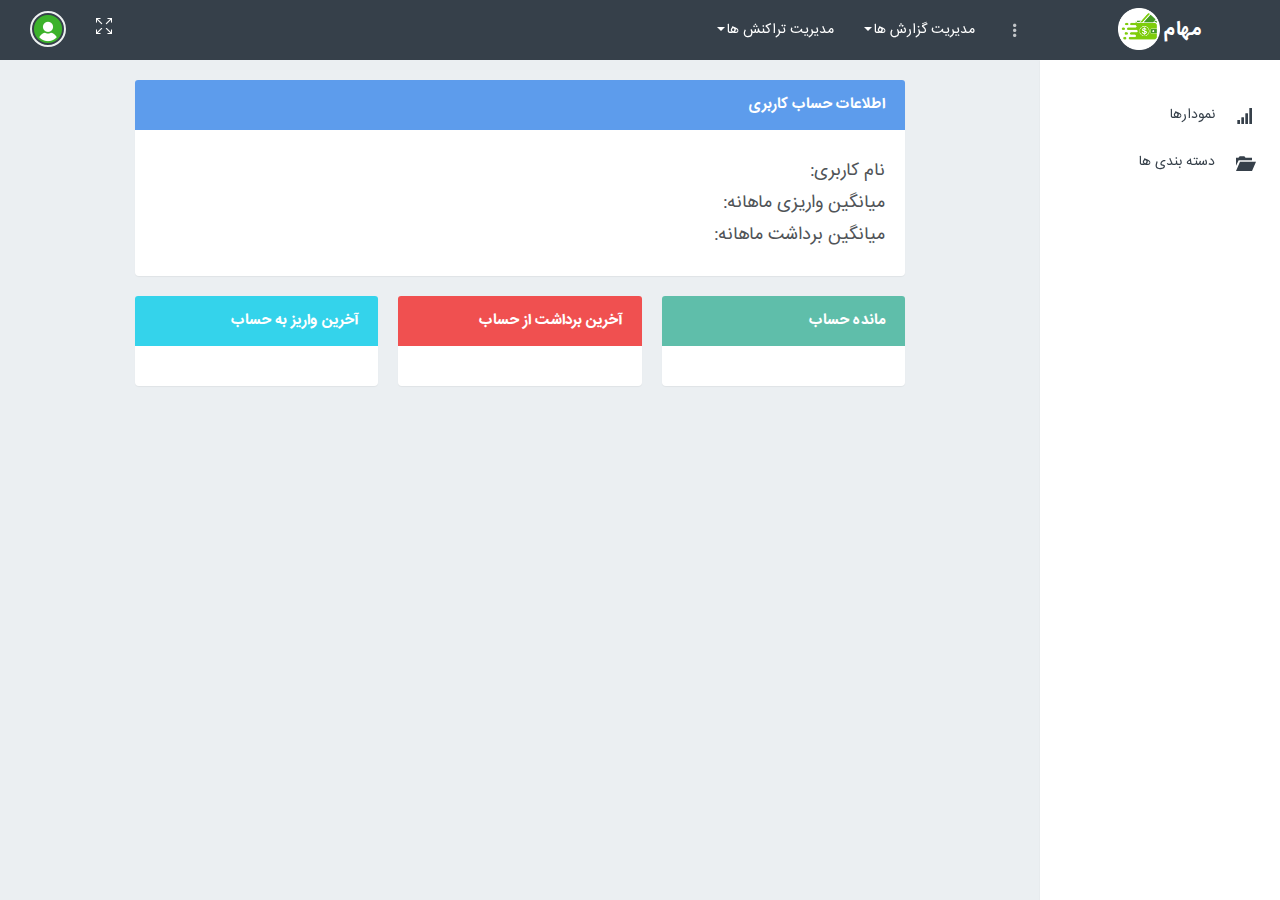
==== commit b0c5b1ec: "call api for cart detail" ====
--- a/index.html
+++ b/index.html
@@ -56,20 +56,25 @@
                         </div>
 
                         <ul class="nav navbar-nav hidden-xs">
-                            <li><a href="#" class="waves-effect waves-light">گزارش</a></li>
+                            <li class="dropdown">
+                                <a href="#" class="dropdown-toggle waves-effect waves-light" data-toggle="dropdown"
+                                    role="button" aria-haspopup="true" aria-expanded="false">مدیریت گزارش ها<span
+                                        class="caret"></span></a>
+                                <ul class="dropdown-menu">
+                                    <li><a href="file:///C:/Users/No1/Desktop/kntu/4022/net/prj/monthly-report.html"> گزارش ماهانه</a></li>
+                                    <li><a href="file:///C:/Users/No1/Desktop/kntu/4022/net/prj/yearly-report.html">  گزارش سالانه</a></li>
+                                </ul>
+                            </li>
                             <li class="dropdown">
                                 <a href="#" class="dropdown-toggle waves-effect waves-light" data-toggle="dropdown"
                                     role="button" aria-haspopup="true" aria-expanded="false">مدیریت تراکنش ها<span
                                         class="caret"></span></a>
                                 <ul class="dropdown-menu">
-                                    <li><a href="#">ایجاد تراکنش</a></li>
-                                    <li><a href="#">مشاهده لیست تراکنش ها</a></li>
+                                    <li><a href="file:///C:/Users/No1/Desktop/kntu/4022/net/prj/add-transaction.html">ایجاد تراکنش</a></li>
+                                    <li><a href="file:///C:/Users/No1/Desktop/kntu/4022/net/prj/transactions-list.html">مشاهده لیست تراکنش ها</a></li>
                                 </ul>
                             </li>
                         </ul>
-
-
-
                         <ul class="nav navbar-nav navbar-right pull-right">
                             <li class="hidden-xs">
                                 <a href="#" id="btn-fullscreen" class="waves-effect waves-light"><i
@@ -94,13 +99,20 @@
                 <!--- Divider -->
                 <div id="sidebar-menu">
                     <ul>
-
                         <li class="has_sub">
-                            <a href="javascript:void(0);" class="waves-effect"><i class="ti-bar-chart"></i><span>
+                            <a href="javascript:void(0);" class="waves-effect"><i class="glyphicon glyphicon-signal"></i><span>
                                     نمودارها </span></a>
                             <ul class="list-unstyled">
-                                <li><a href="#">نمودار واریز-برداشت</a></li>
-                                <li><a href="#">نمودار هزینه ها</a></li>
+                                <li><a href="file:///C:/Users/No1/Desktop/kntu/4022/net/prj/linear-chart.html">نمودار واریز-برداشت</a></li>
+                                <li><a href="file:///C:/Users/No1/Desktop/kntu/4022/net/prj/circle-chart.html">نمودار هزینه ها</a></li>
+                            </ul>
+                        </li>
+                        <li class="has_sub">
+                            <a href="javascript:void(0);" class="waves-effect"><i class="glyphicon glyphicon-folder-open"></i><span>
+                                    دسته بندی ها </span></a>
+                            <ul class="list-unstyled">
+                                <li><a href="file:///C:/Users/No1/Desktop/kntu/4022/net/prj/categories-list.html">لیست دسته بندی ها</a></li>
+                                <li><a href="file:///C:/Users/No1/Desktop/kntu/4022/net/prj/add-category.html"> ایجاد دسته بندی جدید</a></li>
                             </ul>
                         </li>
                     </ul>
@@ -114,16 +126,18 @@
         <div class="content-page">
             <!-- Start content -->
             <div class="content">
-                <div class="container">
+                <div class="container" style="max-width: 800px;">
                     <div class="panel panel-color panel-primary">
                         <div class="panel-heading">
                             <h3 class="panel-title">اطلاعات حساب کاربری</h3>
                         </div>
                         <div class="panel-body">
-
-                        </div>
-                        <div class="panel-footer">
-                            فوتر پنل
+                            <h4>نام کاربری: </h4>
+                            <p id="username"></p>
+                            <h4> میانگین واریزی ماهانه: </h4>
+                            <p id="avg-deposit"></p>
+                            <h4> میانگین برداشت ماهانه: </h4>
+                            <p id="avg-debit"></p>
                         </div>
                     </div>
                     <div class="row">
@@ -133,31 +147,29 @@
                                     <h3 class="panel-title"> مانده حساب</h3>
                                 </div>
                                 <div class="panel-body">
-                                    <p style="float:left;">100,000,000</p>
+                                    <p id="account-balance" style="float:left;"></p>
                                 </div>
                             </div>
                         </div>
-                    </div>
-                    <div class="row">
+        
                         <div class="col-lg-4">
                             <div class="panel panel-color panel-danger">
                                 <div class="panel-heading">
                                     <h3 class="panel-title">آخرین برداشت از حساب</h3>
                                 </div>
                                 <div class="panel-body">
-                                    <p style="float:left;">100,000</p>
+                                    <p id="last-debit" style="float:left;"></p>
                                 </div>
                             </div>
                         </div>
-                    </div>
-                    <div class="row">
+        
                         <div class="col-lg-4">
                             <div class="panel panel-color panel-info">
                                 <div class="panel-heading">
                                     <h3 class="panel-title">آخرین واریز به حساب</h3>
                                 </div>
                                 <div class="panel-body">
-                                    <p style="float:left;">800,000</p>
+                                    <p id="last-deposit" style="float:left;"></p>
                                 </div>
                             </div>
                         </div>
@@ -165,12 +177,23 @@
                 </div>
             </div>
         </div>
-    </div>
-
-
-    <script>
-        var resizefunc = [];
-    </script>
+        
+        <script>
+            var resizefunc = [];
+            const apiUrl = 'http://localhost:3001/pfm/cart-details';
+        
+            fetch(apiUrl)
+                .then(response => response.json())
+                .then(data => {
+                    document.getElementById('username').innerHTML = data.owner;
+                    document.getElementById('avg-deposit').innerHTML = data.avg_deposit;
+                    document.getElementById('avg-debit').innerHTML = data.avg_debit;
+                    document.getElementById('account-balance').innerHTML = data.amount;
+                    document.getElementById('last-debit').innerHTML = data.last_debit;
+                    document.getElementById('last-deposit').innerHTML = data.last_deposit;
+                })
+                .catch(error => console.error('Error:', error));
+        </script>
 
     <!-- jQuery  -->
     <script src="assets/js/jquery.min.js"></script>
--- a/assets/plugins/morris/morris.css
+++ b/assets/plugins/morris/morris.css
@@ -0,0 +1,2 @@
+.morris-hover{position:absolute;z-index:1000}.morris-hover.morris-default-style{border-radius:10px;padding:6px;color:#666;background:rgba(255,255,255,0.8);border:solid 2px rgba(230,230,230,0.8);font-family:sans-serif;font-size:12px;text-align:center}.morris-hover.morris-default-style .morris-hover-row-label{font-weight:bold;margin:0.25em 0}
+.morris-hover.morris-default-style .morris-hover-point{white-space:nowrap;margin:0.1em 0}
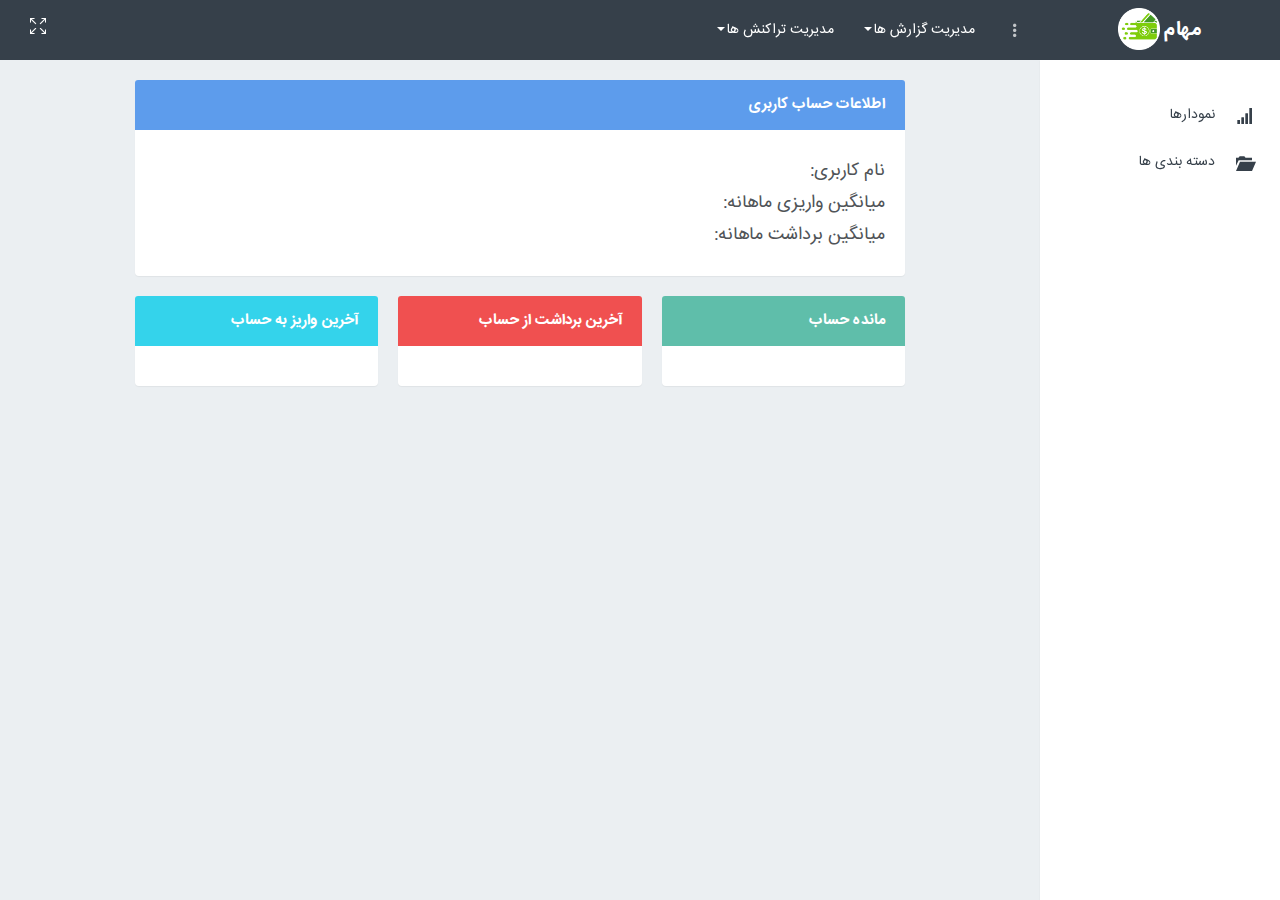
==== commit de509725: "remove unused parts" ====
--- a/index.html
+++ b/index.html
@@ -80,11 +80,7 @@
                                 <a href="#" id="btn-fullscreen" class="waves-effect waves-light"><i
                                         class="icon-size-fullscreen"></i></a>
                             </li>
-                            <li class="dropdown top-menu-item-xs">
-                                <a href="" class="dropdown-toggle profile waves-effect waves-light"
-                                    data-toggle="dropdown" aria-expanded="true"><img src="assets/images/user.png"
-                                        alt="user-img" class="img-circle"> </a>
-                            </li>
+                             
                         </ul>
                     </div>
                     <!--/.nav-collapse -->
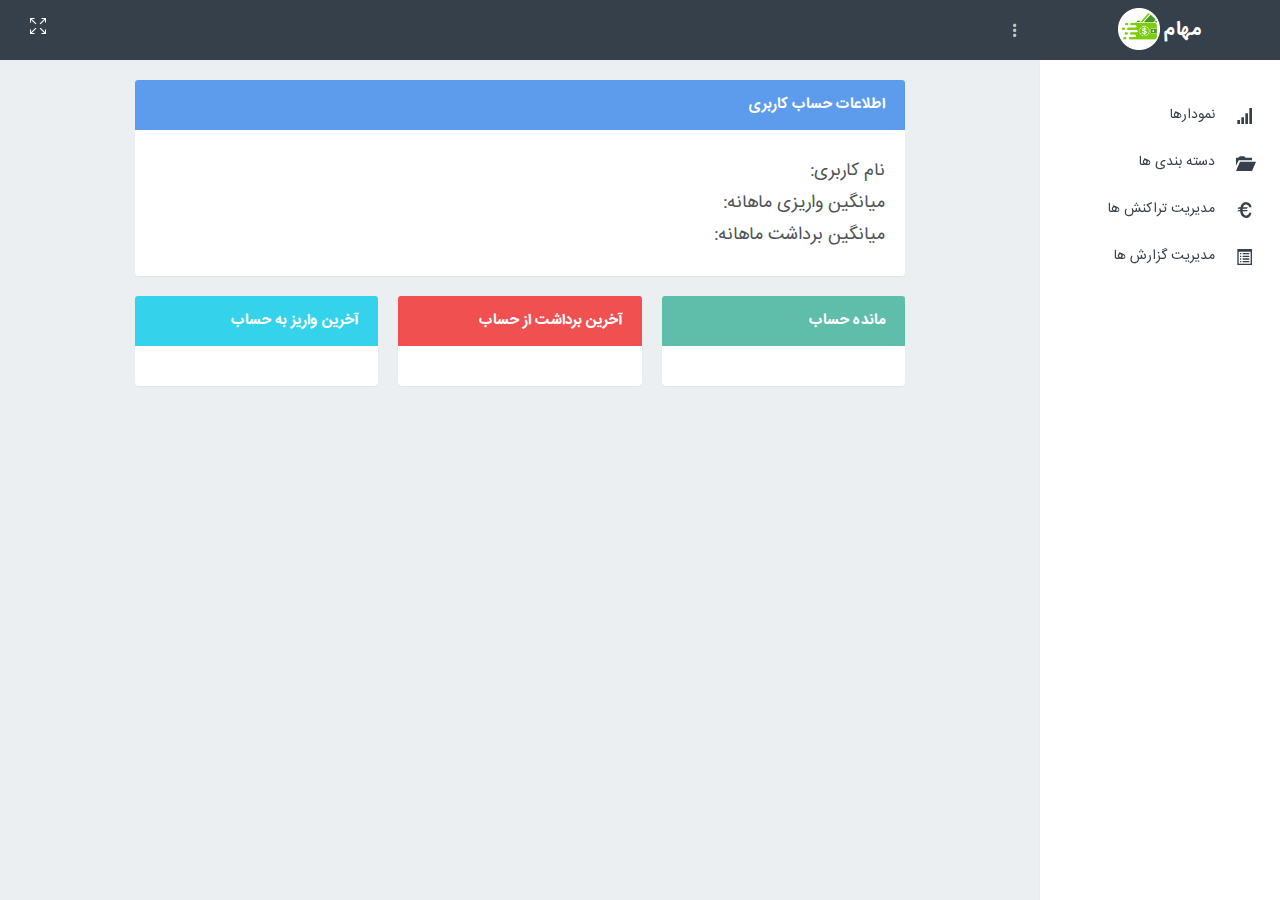
==== commit 50d8d43e: "fix responsive problem" ====
--- a/index.html
+++ b/index.html
@@ -56,31 +56,14 @@
                         </div>
 
                         <ul class="nav navbar-nav hidden-xs">
-                            <li class="dropdown">
-                                <a href="#" class="dropdown-toggle waves-effect waves-light" data-toggle="dropdown"
-                                    role="button" aria-haspopup="true" aria-expanded="false">مدیریت گزارش ها<span
-                                        class="caret"></span></a>
-                                <ul class="dropdown-menu">
-                                    <li><a href="file:///C:/Users/No1/Desktop/kntu/4022/net/prj/monthly-report.html"> گزارش ماهانه</a></li>
-                                    <li><a href="file:///C:/Users/No1/Desktop/kntu/4022/net/prj/yearly-report.html">  گزارش سالانه</a></li>
-                                </ul>
-                            </li>
-                            <li class="dropdown">
-                                <a href="#" class="dropdown-toggle waves-effect waves-light" data-toggle="dropdown"
-                                    role="button" aria-haspopup="true" aria-expanded="false">مدیریت تراکنش ها<span
-                                        class="caret"></span></a>
-                                <ul class="dropdown-menu">
-                                    <li><a href="file:///C:/Users/No1/Desktop/kntu/4022/net/prj/add-transaction.html">ایجاد تراکنش</a></li>
-                                    <li><a href="file:///C:/Users/No1/Desktop/kntu/4022/net/prj/transactions-list.html">مشاهده لیست تراکنش ها</a></li>
-                                </ul>
-                            </li>
+                              
                         </ul>
                         <ul class="nav navbar-nav navbar-right pull-right">
                             <li class="hidden-xs">
                                 <a href="#" id="btn-fullscreen" class="waves-effect waves-light"><i
                                         class="icon-size-fullscreen"></i></a>
                             </li>
-                             
+
                         </ul>
                     </div>
                     <!--/.nav-collapse -->
@@ -96,19 +79,47 @@
                 <div id="sidebar-menu">
                     <ul>
                         <li class="has_sub">
-                            <a href="javascript:void(0);" class="waves-effect"><i class="glyphicon glyphicon-signal"></i><span>
+                            <a href="javascript:void(0);" class="waves-effect"><i
+                                    class="glyphicon glyphicon-signal"></i><span>
                                     نمودارها </span></a>
                             <ul class="list-unstyled">
-                                <li><a href="file:///C:/Users/No1/Desktop/kntu/4022/net/prj/linear-chart.html">نمودار واریز-برداشت</a></li>
-                                <li><a href="file:///C:/Users/No1/Desktop/kntu/4022/net/prj/circle-chart.html">نمودار هزینه ها</a></li>
-                            </ul>
-                        </li>
-                        <li class="has_sub">
-                            <a href="javascript:void(0);" class="waves-effect"><i class="glyphicon glyphicon-folder-open"></i><span>
+                                <li><a href="file:///C:/Users/No1/Desktop/kntu/4022/net/prj/linear-chart.html">نمودار
+                                        واریز-برداشت</a></li>
+                                <li><a href="file:///C:/Users/No1/Desktop/kntu/4022/net/prj/circle-chart.html">نمودار
+                                        هزینه ها</a></li>
+                            </ul>
+                        </li>
+                        <li class="has_sub">
+                            <a href="javascript:void(0);" class="waves-effect"><i
+                                    class="glyphicon glyphicon-folder-open"></i><span>
                                     دسته بندی ها </span></a>
                             <ul class="list-unstyled">
-                                <li><a href="file:///C:/Users/No1/Desktop/kntu/4022/net/prj/categories-list.html">لیست دسته بندی ها</a></li>
-                                <li><a href="file:///C:/Users/No1/Desktop/kntu/4022/net/prj/add-category.html"> ایجاد دسته بندی جدید</a></li>
+                                <li><a href="file:///C:/Users/No1/Desktop/kntu/4022/net/prj/categories-list.html">لیست
+                                        دسته بندی ها</a></li>
+                                <li><a href="file:///C:/Users/No1/Desktop/kntu/4022/net/prj/add-category.html"> ایجاد
+                                        دسته بندی جدید</a></li>
+                            </ul>
+                        </li>
+                        <li class="has_sub">
+                            <a href="javascript:void(0);" class="waves-effect"><i
+                                    class="glyphicon  glyphicon-euro"></i><span>
+                                    مدیریت تراکنش ها </span></a>
+                            <ul class="list-unstyled">
+                                <li><a href="file:///C:/Users/No1/Desktop/kntu/4022/net/prj/add-transaction.html">ایجاد
+                                        تراکنش جدید</a></li>
+                                <li><a href="file:///C:/Users/No1/Desktop/kntu/4022/net/prj/transactions-list.html">
+                                        لیست تراکنش ها</a></li>
+                            </ul>
+                        </li>
+                        <li class="has_sub">
+                            <a href="javascript:void(0);" class="waves-effect"><i
+                                    class="glyphicon  glyphicon-list-alt"></i><span>
+                                    مدیریت گزارش ها </span></a>
+                            <ul class="list-unstyled">
+                                <li><a href="file:///C:/Users/No1/Desktop/kntu/4022/net/prj/monthly-report.html"> گزارش
+                                        ماهانه</a></li>
+                                <li><a href="file:///C:/Users/No1/Desktop/kntu/4022/net/prj/yearly-report.html"> گزارش
+                                        سالانه</a></li>
                             </ul>
                         </li>
                     </ul>
@@ -147,7 +158,7 @@
                                 </div>
                             </div>
                         </div>
-        
+
                         <div class="col-lg-4">
                             <div class="panel panel-color panel-danger">
                                 <div class="panel-heading">
@@ -158,7 +169,7 @@
                                 </div>
                             </div>
                         </div>
-        
+
                         <div class="col-lg-4">
                             <div class="panel panel-color panel-info">
                                 <div class="panel-heading">
@@ -173,11 +184,11 @@
                 </div>
             </div>
         </div>
-        
+
         <script>
             var resizefunc = [];
             const apiUrl = 'http://localhost:3001/pfm/cart-details';
-        
+
             fetch(apiUrl)
                 .then(response => response.json())
                 .then(data => {
@@ -191,35 +202,35 @@
                 .catch(error => console.error('Error:', error));
         </script>
 
-    <!-- jQuery  -->
-    <script src="assets/js/jquery.min.js"></script>
-    <script src="assets/js/bootstrap-rtl.min.js"></script>
-    <script src="assets/js/detect.js"></script>
-    <script src="assets/js/fastclick.js"></script>
-    <script src="assets/js/jquery.slimscroll.js"></script>
-    <script src="assets/js/jquery.blockUI.js"></script>
-    <script src="assets/js/waves.js"></script>
-    <script src="assets/js/wow.min.js"></script>
-    <script src="assets/js/jquery.nicescroll.js"></script>
-    <script src="assets/js/jquery.scrollTo.min.js"></script>
-
-    <script src="assets/plugins/jquery-knob/jquery.knob.js"></script>
-
-    <!--Morris Chart-->
-    <script src="assets/plugins/morris/morris.min.js"></script>
-    <script src="assets/plugins/raphael/raphael-min.js"></script>
-
-    <script src="assets/plugins/peity/jquery.peity.min.js"></script>
-
-    <script src="assets/pages/jquery.dashboard_crm.js"></script>
-
-    <script src="assets/js/jquery.core.js"></script>
-    <script src="assets/js/jquery.app.js"></script>
-
-    <script>
-        $(function () {
-            $(".knob").knob();
-        });
-    </script>
+        <!-- jQuery  -->
+        <script src="assets/js/jquery.min.js"></script>
+        <script src="assets/js/bootstrap-rtl.min.js"></script>
+        <script src="assets/js/detect.js"></script>
+        <script src="assets/js/fastclick.js"></script>
+        <script src="assets/js/jquery.slimscroll.js"></script>
+        <script src="assets/js/jquery.blockUI.js"></script>
+        <script src="assets/js/waves.js"></script>
+        <script src="assets/js/wow.min.js"></script>
+        <script src="assets/js/jquery.nicescroll.js"></script>
+        <script src="assets/js/jquery.scrollTo.min.js"></script>
+
+        <script src="assets/plugins/jquery-knob/jquery.knob.js"></script>
+
+        <!--Morris Chart-->
+        <script src="assets/plugins/morris/morris.min.js"></script>
+        <script src="assets/plugins/raphael/raphael-min.js"></script>
+
+        <script src="assets/plugins/peity/jquery.peity.min.js"></script>
+
+        <script src="assets/pages/jquery.dashboard_crm.js"></script>
+
+        <script src="assets/js/jquery.core.js"></script>
+        <script src="assets/js/jquery.app.js"></script>
+
+        <script>
+            $(function () {
+                $(".knob").knob();
+            });
+        </script>
 
 </html>